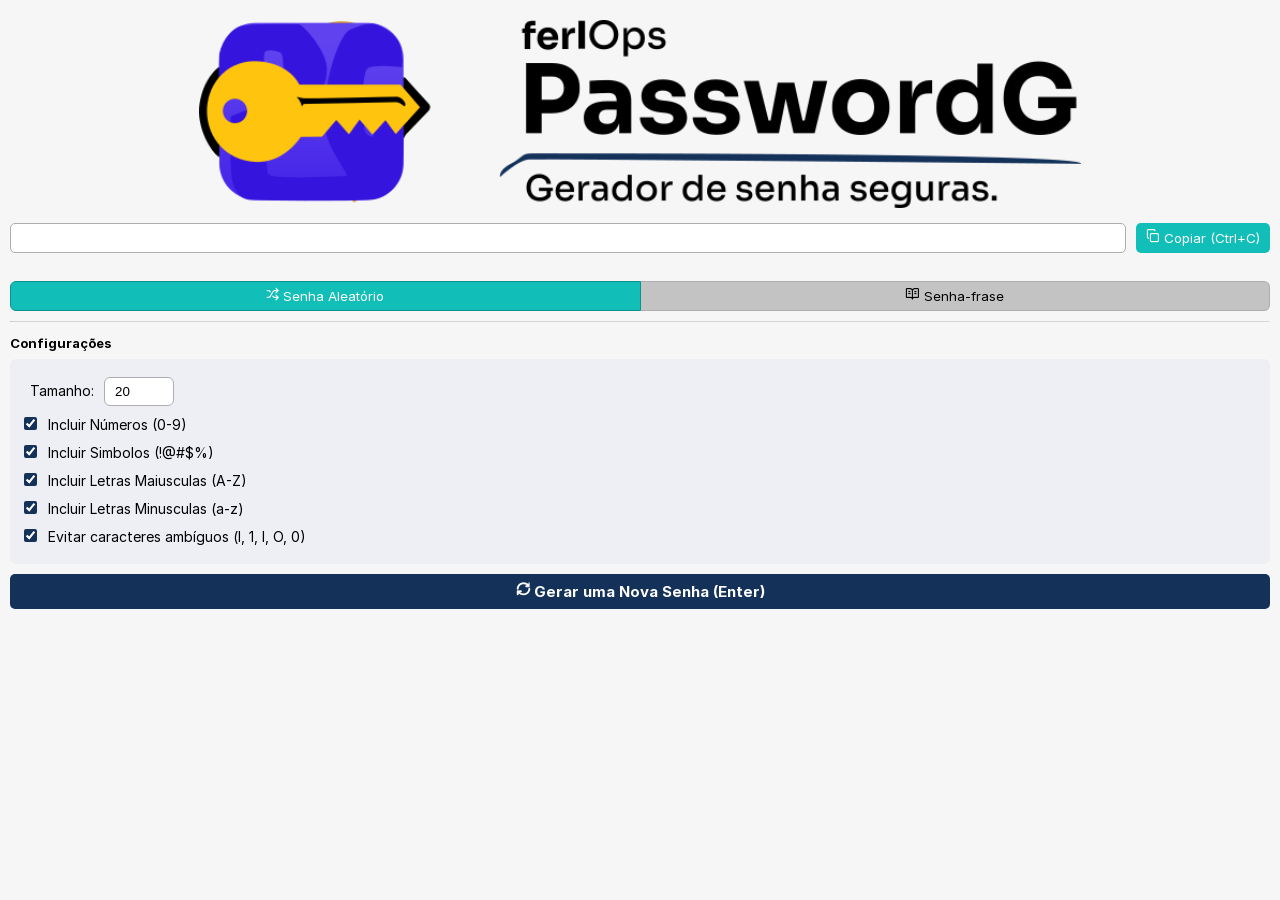
==== app/resources/index.html @ 3a445ef3 "Atualizando CHANGELOG.md e aplicando mudanças na versão de testes" ====
<!DOCTYPE html>
<html>
  <head>
    <meta charset="UTF-8">
    <title>ferlOps PasswordG Generator</title>
    <link rel="stylesheet" href="assets/css/styles.css">
    <link rel="stylesheet" href="assets/css/lucide.css">
  </head>
  <body>
   
    <div id="app-container">
        <img width="350px" src="assets/images/logo-top-banner.webp" id="banner-passwordg-logo" alt="banner-logo">
      <header>
          <input type="text" readonly name="passwordSaida" id="passwordSaida">
          <button id="btnCopiar">
            <i class="icon-copy"></i>
            Copiar (Ctrl+C)
          </button>
      </header>

      <div class="medidor-forca-senha">
          <div id="barraForca"></div>
      </div>

      <div class="modo-seletor">
          <button id="btnAleatorio" class="active">
            <i class="icon-shuffle"></i>
            Senha Aleatório
          </button>
          <button id="btnPassPhase">
            <i class="icon-book-open-text"></i>
            Senha-frase
          </button>
      </div>

      <hr>

      <section class="settings">

          <span id="titleSection">Configurações</span>
          <div class="mode-random">
              <div class="form-group">
                <label for="tamanhoSenha">Tamanho: </label>
                <input type="number" name="txtSenhaTamanho" id="tamanhoSenha" min="12" max="100" value="20" class="config-options">
              </div>
              <div class="form-group">
                <input type="checkbox" name="chkSelections" id="includeNumbers" class="config-options" checked>
                <label for="includeNumbers">Incluir Números (0-9)</label>
              </div>
              <div class="form-group">
                <input type="checkbox" name="chkSelections" id="includeSymbols" class="config-options" checked>
                <label for="includeSymbols">Incluir Simbolos (!@#$%)</label>
              </div>
              <div class="form-group">
                <input type="checkbox" name="chkSelections" id="includeUppercase" class="config-options" checked>
                <label for="includeUppercase">Incluir Letras Maiusculas (A-Z)</label>
              </div>
              <div class="form-group">
                <input type="checkbox" name="chkSelections" id="includeLowerCase" class="config-options" checked>
                <label for="includeLowerCase">Incluir Letras Minusculas (a-z)</label>
              </div>
              <div class="form-group">
                <input type="checkbox" name="chkSelections" id="evitarAmbiguos" class="config-options" checked>
                <label for="evitarAmbiguos">Evitar caracteres ambíguos (l, 1, I, O, 0)</label>
              </div>
          </div>

          <div class="mode-phasepass">
            <div class="form-group">
              <label for="tamSenhaPhase">Tamanho: </label>
              <input type="number" name="tamPhasePass" id="tamPhasePass" min="5" max="15" value="5" class="config-phase-options">
            </div>
            <div class="form-group">
                <input type="checkbox" name="chkSelections" id="captalizeWords" title="Permite colocar cada palavra com a Primeira letra Maiusculas" class="config-phase-options" checked>
                <label for="captalizeWords">Capitalizar Palavras</label>
            </div>
             <div class="form-group">
                <input type="checkbox" name="chkSelections" id="incNumbs" title="Permite um numero a cada palavra" class="config-phase-options" checked>
                <label for="captalizeWords">Incluir Numeros</label>
            </div>

          </div>
          

      </section>

      <button id="btnGerar">
        <i class="icon-refresh-cw"></i>
          Gerar uma Nova Senha (Enter)
      </button>

      <div id="aboutapp"></div>
    </div>

    <script src="assets/js/neutralino.js"></script>
    <!-- Your app's source files -->
    <script src="assets/js/main.js"></script>
  </body>
</html>
---- app/resources/assets/css/styles.css ----
* {
    margin: 0;
    padding: 0;
    box-sizing: border-box;
}

@font-face {
    font-family: 'inter';
    src: url('fonts/Inter-Regular.woff2');
    font-weight: normal;
}

@font-face {
    font-family: 'inter';
    src: url('fonts/Inter-Medium.woff2');
    font-weight: 500;
}

@font-face {
    font-family: 'inter';
    src: url('fonts/Inter-Bold.woff2');
    font-weight: 700;
}

body {
    background-color: #f6f6f6;
    font-family: 'inter', Arial, Helvetica, sans-serif;
    margin: 0;
    padding: 10px;
    height: 100vh;
    width: 100vw;
    display: flex;
    flex-direction: column;
    overflow: hidden;
    box-sizing: border-box;
}

div#app-container {
    flex: 1;
    display: flex;
    flex-direction: column;
    margin: 0;
    width: 100%;
    height: 100%;
}

div#app-container img#banner-passwordg-logo {
    display: block;
    margin: 10px 0;
    margin-left: auto;
    margin-right: auto;
    width: 70%;
}

div#app-container header {
    display: flex;
    gap: 10px;
    width: 100%;
    margin: 5px 0;
}

div#app-container header input {
    flex: 1;
    font-family: 'inter';
    border: 1px solid #adaeb2;
    border-radius: 5px;
    outline: none;
    padding: 6px 10px;
}

div#app-container header button {
    font-family: 'inter';
    background-color: #12beb8;
    padding: 6px 10px;
    border: none;
    border-radius: 5px;
    color: #FFF;
}

div.medidor-forca-senha {
    width: 100%;
    height: 8px;
    /* background-color: #eee; */
    border-radius: 5px;
    margin: 5px 0;
    overflow: hidden;
}

div.medidor-forca-senha div#barraForca {
    height: 100%; 
    transition: 0.3s;
}

div#app-container div.modo-seletor {
    display: flex;
    width: 100%;
    margin: 5px 0;
}

div#app-container div.modo-seletor button {
    flex: 1;
    font-family: 'inter';
    padding: 6px 10px;
    background-color: #c3c3c3;
}
div#app-container div.modo-seletor button i.icon-book-open-text {
    margin-top: 20px;
}

div#app-container div.modo-seletor button#btnAleatorio {
    border: 1px solid #adaeb2;
    border-top-left-radius: 6px;
    border-bottom-left-radius: 6px;
}

div#app-container div.modo-seletor button#btnPassPhase {
    border: 1px solid #adaeb2;
    border-top-right-radius: 6px;
    border-bottom-right-radius: 6px;
    border-left: none;
}

div#app-container div.modo-seletor button.active {
    background-color: #12beb8;
    border-color: #0b928e !important;
    color: #FFF;
}

div#app-container hr {
    border-top: 1px solid #d3d5da;
    border-bottom: none;
    margin: 5px 0;
}

div#app-container section.settings span#titleSection {
    font-weight: bold;
    display: flex;
    margin: 8px 0;
    font-size: 13px;
}

div#app-container section.settings div.mode-random {
    padding: 10px;
    border: none;
    border-radius: 6px;
    background-color: #eeeff5;
}

div#app-container section.settings div.mode-phasepass {
    padding: 10px;
    border: none;
    border-radius: 6px;
    background-color: #eeeff5;
    display: none;
}

div#app-container section.settings div.mode-random div.form-group,
div#app-container section.settings div.mode-phasepass div.form-group {
    margin: 8px 4px;
}

div#app-container section.settings div.mode-random label,
div#app-container section.settings div.mode-phasepass label {
    padding: 0px 6px;
    font-size: 14px;
}


div#app-container section.settings div.mode-random div.form-group input[type="number"],
div#app-container section.settings div.mode-phasepass div.form-group input[type="number"] {
    border: 1px solid #adaeb2;
    padding: 6px 10px;
    border-radius: 6px;
    outline: none;
    
}

div#app-container section.settings div.mode-random div.form-group input[type="checkbox"] {
    accent-color: #143159;
}

div#app-container section.settings div.mode-phasepass div.form-group input[type="checkbox"] {
    accent-color: #143159;
}


div#app-container button#btnGerar {
    font-family: 'inter';
    margin-top: 10px;
    background-color: #143159;
    padding: 8px 10px;
    border: none;
    border-radius: 5px;
    color: #FFF;
    font-weight: bold;
    font-weight: 700;
    font-size: 15px;
}

div#app-container div#aboutapp {
    margin: 8px 0;
    display: flex;
    justify-content: center;
    align-items: center;
    font-size: 14px;
}
---- app/resources/assets/css/lucide.css ----
@font-face {
  font-family: "lucide";
  src: url('lucide.eot?t=1781765884348'); /* IE9*/
  src: url('lucide.eot?t=1781765884348#iefix') format('embedded-opentype') /* IE6-IE8 */,
  url('fonts/lucide.woff2?t=1781765884348') format('woff2'),
  url('fonts/lucide.woff?t=1781765884348') format('woff'),
  url('fonts/lucide.ttf?t=1781765884348') format('truetype'),
  url('fonts/lucide.svg?t=1781765884348') format('svg');
}

[class^="icon-"], [class*=" icon-"] {
  font-family: 'lucide' !important;font-size: inherit;
  font-style:normal;
  -webkit-font-smoothing: antialiased;
  -moz-osx-font-smoothing: grayscale;
}




.icon-a-arrow-down::before { content: "\e585"; }
.icon-a-arrow-up::before { content: "\e586"; }
.icon-a-large-small::before { content: "\e587"; }
.icon-accessibility::before { content: "\e297"; }
.icon-activity-square::before { content: "\e4b4"; }
.icon-activity::before { content: "\e038"; }
.icon-ad::before { content: "\e700"; }
.icon-air-vent::before { content: "\e34d"; }
.icon-airplay::before { content: "\e039"; }
.icon-alarm-check::before { content: "\e1ec"; }
.icon-alarm-clock-check::before { content: "\e1ec"; }
.icon-alarm-clock-minus::before { content: "\e1ed"; }
.icon-alarm-clock-off::before { content: "\e23b"; }
.icon-alarm-clock-plus::before { content: "\e1ee"; }
.icon-alarm-clock::before { content: "\e03a"; }
.icon-alarm-minus::before { content: "\e1ed"; }
.icon-alarm-plus::before { content: "\e1ee"; }
.icon-alarm-smoke::before { content: "\e57b"; }
.icon-album::before { content: "\e03b"; }
.icon-alert-circle::before { content: "\e077"; }
.icon-alert-octagon::before { content: "\e127"; }
.icon-alert-triangle::before { content: "\e193"; }
.icon-align-center-horizontal::before { content: "\e26c"; }
.icon-align-center-vertical::before { content: "\e26d"; }
.icon-align-center::before { content: "\e182"; }
.icon-align-end-horizontal::before { content: "\e26e"; }
.icon-align-end-vertical::before { content: "\e26f"; }
.icon-align-horizontal-distribute-center::before { content: "\e03c"; }
.icon-align-horizontal-distribute-end::before { content: "\e03d"; }
.icon-align-horizontal-distribute-start::before { content: "\e03e"; }
.icon-align-horizontal-justify-center::before { content: "\e272"; }
.icon-align-horizontal-justify-end::before { content: "\e273"; }
.icon-align-horizontal-justify-start::before { content: "\e274"; }
.icon-align-horizontal-space-around::before { content: "\e275"; }
.icon-align-horizontal-space-between::before { content: "\e276"; }
.icon-align-justify::before { content: "\e184"; }
.icon-align-left::before { content: "\e185"; }
.icon-align-right::before { content: "\e183"; }
.icon-align-start-horizontal::before { content: "\e270"; }
.icon-align-start-vertical::before { content: "\e271"; }
.icon-align-vertical-distribute-center::before { content: "\e27e"; }
.icon-align-vertical-distribute-end::before { content: "\e27f"; }
.icon-align-vertical-distribute-start::before { content: "\e280"; }
.icon-align-vertical-justify-center::before { content: "\e277"; }
.icon-align-vertical-justify-end::before { content: "\e278"; }
.icon-align-vertical-justify-start::before { content: "\e279"; }
.icon-align-vertical-space-around::before { content: "\e27a"; }
.icon-align-vertical-space-between::before { content: "\e27b"; }
.icon-ambulance::before { content: "\e5bb"; }
.icon-ampersand::before { content: "\e49c"; }
.icon-ampersands::before { content: "\e49d"; }
.icon-amphora::before { content: "\e61b"; }
.icon-anchor::before { content: "\e03f"; }
.icon-angry::before { content: "\e2fc"; }
.icon-annoyed::before { content: "\e2fd"; }
.icon-antenna::before { content: "\e4e2"; }
.icon-anvil::before { content: "\e580"; }
.icon-aperture::before { content: "\e040"; }
.icon-app-window-mac::before { content: "\e5d2"; }
.icon-app-window::before { content: "\e426"; }
.icon-apple::before { content: "\e34e"; }
.icon-archive-restore::before { content: "\e2cd"; }
.icon-archive-x::before { content: "\e50c"; }
.icon-archive::before { content: "\e041"; }
.icon-area-chart::before { content: "\e4d3"; }
.icon-armchair::before { content: "\e2c0"; }
.icon-arrow-big-down-dash::before { content: "\e41d"; }
.icon-arrow-big-down::before { content: "\e1e1"; }
.icon-arrow-big-left-dash::before { content: "\e41e"; }
.icon-arrow-big-left::before { content: "\e1e2"; }
.icon-arrow-big-right-dash::before { content: "\e41f"; }
.icon-arrow-big-right::before { content: "\e1e3"; }
.icon-arrow-big-up-dash::before { content: "\e420"; }
.icon-arrow-big-up::before { content: "\e1e4"; }
.icon-arrow-down-0-1::before { content: "\e413"; }
.icon-arrow-down-01::before { content: "\e413"; }
.icon-arrow-down-1-0::before { content: "\e414"; }
.icon-arrow-down-10::before { content: "\e414"; }
.icon-arrow-down-a-z::before { content: "\e415"; }
.icon-arrow-down-az::before { content: "\e415"; }
.icon-arrow-down-circle::before { content: "\e078"; }
.icon-arrow-down-from-line::before { content: "\e454"; }
.icon-arrow-down-left-from-circle::before { content: "\e3f7"; }
.icon-arrow-down-left-from-square::before { content: "\e5a1"; }
.icon-arrow-down-left-square::before { content: "\e4b5"; }
.icon-arrow-down-left::before { content: "\e043"; }
.icon-arrow-down-narrow-wide::before { content: "\e044"; }
.icon-arrow-down-right-from-circle::before { content: "\e3f8"; }
.icon-arrow-down-right-from-square::before { content: "\e5a2"; }
.icon-arrow-down-right-square::before { content: "\e4b6"; }
.icon-arrow-down-right::before { content: "\e045"; }
.icon-arrow-down-square::before { content: "\e427"; }
.icon-arrow-down-to-dot::before { content: "\e44d"; }
.icon-arrow-down-to-line::before { content: "\e455"; }
.icon-arrow-down-up::before { content: "\e046"; }
.icon-arrow-down-wide-narrow::before { content: "\e047"; }
.icon-arrow-down-z-a::before { content: "\e416"; }
.icon-arrow-down-za::before { content: "\e416"; }
.icon-arrow-down::before { content: "\e042"; }
.icon-arrow-left-circle::before { content: "\e079"; }
.icon-arrow-left-from-line::before { content: "\e456"; }
.icon-arrow-left-right::before { content: "\e24a"; }
.icon-arrow-left-square::before { content: "\e428"; }
.icon-arrow-left-to-line::before { content: "\e457"; }
.icon-arrow-left::before { content: "\e048"; }
.icon-arrow-right-circle::before { content: "\e07a"; }
.icon-arrow-right-from-line::before { content: "\e458"; }
.icon-arrow-right-left::before { content: "\e417"; }
.icon-arrow-right-square::before { content: "\e429"; }
.icon-arrow-right-to-line::before { content: "\e459"; }
.icon-arrow-right::before { content: "\e049"; }
.icon-arrow-up-0-1::before { content: "\e418"; }
.icon-arrow-up-01::before { content: "\e418"; }
.icon-arrow-up-1-0::before { content: "\e419"; }
.icon-arrow-up-10::before { content: "\e419"; }
.icon-arrow-up-a-z::before { content: "\e41a"; }
.icon-arrow-up-az::before { content: "\e41a"; }
.icon-arrow-up-circle::before { content: "\e07b"; }
.icon-arrow-up-down::before { content: "\e37d"; }
.icon-arrow-up-from-dot::before { content: "\e44e"; }
.icon-arrow-up-from-line::before { content: "\e45a"; }
.icon-arrow-up-left-from-circle::before { content: "\e3f9"; }
.icon-arrow-up-left-from-square::before { content: "\e5a3"; }
.icon-arrow-up-left-square::before { content: "\e4b7"; }
.icon-arrow-up-left::before { content: "\e04b"; }
.icon-arrow-up-narrow-wide::before { content: "\e04c"; }
.icon-arrow-up-right-from-circle::before { content: "\e3fa"; }
.icon-arrow-up-right-from-square::before { content: "\e5a4"; }
.icon-arrow-up-right-square::before { content: "\e4b8"; }
.icon-arrow-up-right::before { content: "\e04d"; }
.icon-arrow-up-square::before { content: "\e42a"; }
.icon-arrow-up-to-line::before { content: "\e45b"; }
.icon-arrow-up-wide-narrow::before { content: "\e41b"; }
.icon-arrow-up-z-a::before { content: "\e41c"; }
.icon-arrow-up-za::before { content: "\e41c"; }
.icon-arrow-up::before { content: "\e04a"; }
.icon-arrows-up-from-line::before { content: "\e4d4"; }
.icon-asterisk-square::before { content: "\e168"; }
.icon-asterisk::before { content: "\e1ef"; }
.icon-astroid::before { content: "\e6f0"; }
.icon-at-sign::before { content: "\e04e"; }
.icon-atom::before { content: "\e3d7"; }
.icon-audio-lines::before { content: "\e55a"; }
.icon-audio-waveform::before { content: "\e55b"; }
.icon-award::before { content: "\e04f"; }
.icon-axe::before { content: "\e050"; }
.icon-axis-3-d::before { content: "\e2fe"; }
.icon-axis-3d::before { content: "\e2fe"; }
.icon-baby::before { content: "\e2ce"; }
.icon-backpack::before { content: "\e2c8"; }
.icon-badge-alert::before { content: "\e475"; }
.icon-badge-cent::before { content: "\e50f"; }
.icon-badge-check::before { content: "\e241"; }
.icon-badge-dollar-sign::before { content: "\e476"; }
.icon-badge-euro::before { content: "\e510"; }
.icon-badge-help::before { content: "\e47b"; }
.icon-badge-indian-rupee::before { content: "\e511"; }
.icon-badge-info::before { content: "\e477"; }
.icon-badge-japanese-yen::before { content: "\e512"; }
.icon-badge-minus::before { content: "\e478"; }
.icon-badge-percent::before { content: "\e479"; }
.icon-badge-plus::before { content: "\e47a"; }
.icon-badge-pound-sterling::before { content: "\e513"; }
.icon-badge-question-mark::before { content: "\e47b"; }
.icon-badge-russian-ruble::before { content: "\e514"; }
.icon-badge-swiss-franc::before { content: "\e515"; }
.icon-badge-turkish-lira::before { content: "\e67e"; }
.icon-badge-x::before { content: "\e47c"; }
.icon-badge::before { content: "\e474"; }
.icon-baggage-claim::before { content: "\e2c9"; }
.icon-balloon::before { content: "\e6af"; }
.icon-ban::before { content: "\e051"; }
.icon-banana::before { content: "\e34f"; }
.icon-bandage::before { content: "\e61d"; }
.icon-banknote-arrow-down::before { content: "\e64c"; }
.icon-banknote-arrow-up::before { content: "\e64d"; }
.icon-banknote-check::before { content: "\e70c"; }
.icon-banknote-x::before { content: "\e64e"; }
.icon-banknote::before { content: "\e052"; }
.icon-bar-chart-2::before { content: "\e068"; }
.icon-bar-chart-3::before { content: "\e2a3"; }
.icon-bar-chart-4::before { content: "\e2a4"; }
.icon-bar-chart-big::before { content: "\e4a9"; }
.icon-bar-chart-horizontal-big::before { content: "\e4a7"; }
.icon-bar-chart-horizontal::before { content: "\e2a2"; }
.icon-bar-chart::before { content: "\e06a"; }
.icon-barcode::before { content: "\e533"; }
.icon-barrel::before { content: "\e675"; }
.icon-baseline::before { content: "\e285"; }
.icon-bath::before { content: "\e2ab"; }
.icon-battery-charging::before { content: "\e054"; }
.icon-battery-full::before { content: "\e055"; }
.icon-battery-low::before { content: "\e056"; }
.icon-battery-medium::before { content: "\e057"; }
.icon-battery-plus::before { content: "\e63e"; }
.icon-battery-warning::before { content: "\e3ac"; }
.icon-battery::before { content: "\e053"; }
.icon-beaker::before { content: "\e058"; }
.icon-bean-off::before { content: "\e390"; }
.icon-bean::before { content: "\e38f"; }
.icon-bed-double::before { content: "\e2c2"; }
.icon-bed-single::before { content: "\e2c3"; }
.icon-bed::before { content: "\e2c1"; }
.icon-beef-off::before { content: "\e6dc"; }
.icon-beef::before { content: "\e3a5"; }
.icon-beer-off::before { content: "\e5d9"; }
.icon-beer::before { content: "\e2cf"; }
.icon-bell-check::before { content: "\e6ef"; }
.icon-bell-dot::before { content: "\e42b"; }
.icon-bell-electric::before { content: "\e57c"; }
.icon-bell-minus::before { content: "\e1f0"; }
.icon-bell-off::before { content: "\e05a"; }
.icon-bell-plus::before { content: "\e1f1"; }
.icon-bell-ring::before { content: "\e224"; }
.icon-bell::before { content: "\e059"; }
.icon-between-horizonal-end::before { content: "\e591"; }
.icon-between-horizonal-start::before { content: "\e592"; }
.icon-between-horizontal-end::before { content: "\e591"; }
.icon-between-horizontal-start::before { content: "\e592"; }
.icon-between-vertical-end::before { content: "\e593"; }
.icon-between-vertical-start::before { content: "\e594"; }
.icon-biceps-flexed::before { content: "\e5eb"; }
.icon-bike::before { content: "\e1d2"; }
.icon-binary::before { content: "\e1f2"; }
.icon-binoculars::before { content: "\e621"; }
.icon-biohazard::before { content: "\e441"; }
.icon-bird::before { content: "\e3c5"; }
.icon-birdhouse::before { content: "\e69a"; }
.icon-bitcoin::before { content: "\e05b"; }
.icon-blend::before { content: "\e59c"; }
.icon-blender::before { content: "\e6f4"; }
.icon-blinds::before { content: "\e3c0"; }
.icon-blocks::before { content: "\e4fa"; }
.icon-bluetooth-connected::before { content: "\e1b8"; }
.icon-bluetooth-off::before { content: "\e1b9"; }
.icon-bluetooth-searching::before { content: "\e1ba"; }
.icon-bluetooth::before { content: "\e05c"; }
.icon-bold::before { content: "\e05d"; }
.icon-bolt::before { content: "\e58c"; }
.icon-bomb::before { content: "\e2ff"; }
.icon-bone-fracture::before { content: "\e715"; }
.icon-bone::before { content: "\e358"; }
.icon-book-a::before { content: "\e544"; }
.icon-book-alert::before { content: "\e672"; }
.icon-book-audio::before { content: "\e545"; }
.icon-book-check::before { content: "\e546"; }
.icon-book-copy::before { content: "\e3ec"; }
.icon-book-dashed::before { content: "\e3ed"; }
.icon-book-down::before { content: "\e3ee"; }
.icon-book-headphones::before { content: "\e547"; }
.icon-book-heart::before { content: "\e548"; }
.icon-book-image::before { content: "\e549"; }
.icon-book-key::before { content: "\e3ef"; }
.icon-book-lock::before { content: "\e3f0"; }
.icon-book-marked::before { content: "\e3f1"; }
.icon-book-minus::before { content: "\e3f2"; }
.icon-book-open-check::before { content: "\e381"; }
.icon-book-open-text::before { content: "\e54a"; }
.icon-book-open::before { content: "\e05f"; }
.icon-book-plus::before { content: "\e3f3"; }
.icon-book-search::before { content: "\e6ab"; }
.icon-book-template::before { content: "\e3ed"; }
.icon-book-text::before { content: "\e54b"; }
.icon-book-type::before { content: "\e54c"; }
.icon-book-up-2::before { content: "\e4a6"; }
.icon-book-up::before { content: "\e3f4"; }
.icon-book-user::before { content: "\e54d"; }
.icon-book-x::before { content: "\e3f5"; }
.icon-book::before { content: "\e05e"; }
.icon-bookmark-check::before { content: "\e51f"; }
.icon-bookmark-minus::before { content: "\e23c"; }
.icon-bookmark-off::before { content: "\e6df"; }
.icon-bookmark-plus::before { content: "\e23d"; }
.icon-bookmark-x::before { content: "\e520"; }
.icon-bookmark::before { content: "\e060"; }
.icon-boom-box::before { content: "\e4ee"; }
.icon-bot-message-square::before { content: "\e5ce"; }
.icon-bot-off::before { content: "\e5e0"; }
.icon-bot::before { content: "\e1bb"; }
.icon-bottle-wine::before { content: "\e67b"; }
.icon-bow-arrow::before { content: "\e65e"; }
.icon-box-select::before { content: "\e1cb"; }
.icon-box::before { content: "\e061"; }
.icon-boxes::before { content: "\e2d0"; }
.icon-braces::before { content: "\e36a"; }
.icon-brackets::before { content: "\e443"; }
.icon-brain-circuit::before { content: "\e3c7"; }
.icon-brain-cog::before { content: "\e3c8"; }
.icon-brain::before { content: "\e3c6"; }
.icon-brick-wall-fire::before { content: "\e653"; }
.icon-brick-wall-shield::before { content: "\e690"; }
.icon-brick-wall::before { content: "\e581"; }
.icon-briefcase-business::before { content: "\e5d5"; }
.icon-briefcase-conveyor-belt::before { content: "\e62b"; }
.icon-briefcase-medical::before { content: "\e5d6"; }
.icon-briefcase::before { content: "\e062"; }
.icon-bring-to-front::before { content: "\e4ef"; }
.icon-broccoli::before { content: "\e6f5"; }
.icon-brush-cleaning::before { content: "\e666"; }
.icon-brush::before { content: "\e1d3"; }
.icon-bubbles::before { content: "\e654"; }
.icon-bug-off::before { content: "\e50d"; }
.icon-bug-play::before { content: "\e50e"; }
.icon-bug::before { content: "\e20c"; }
.icon-building-2::before { content: "\e290"; }
.icon-building::before { content: "\e1cc"; }
.icon-bus-front::before { content: "\e4fb"; }
.icon-bus::before { content: "\e1d4"; }
.icon-cable-car::before { content: "\e4fc"; }
.icon-cable::before { content: "\e4e3"; }
.icon-cake-slice::before { content: "\e4b9"; }
.icon-cake::before { content: "\e344"; }
.icon-calculator::before { content: "\e1bc"; }
.icon-calendar-1::before { content: "\e630"; }
.icon-calendar-arrow-down::before { content: "\e5fe"; }
.icon-calendar-arrow-up::before { content: "\e5ff"; }
.icon-calendar-check-2::before { content: "\e2b8"; }
.icon-calendar-check::before { content: "\e2b7"; }
.icon-calendar-clock::before { content: "\e304"; }
.icon-calendar-cog::before { content: "\e5ed"; }
.icon-calendar-days::before { content: "\e2b9"; }
.icon-calendar-fold::before { content: "\e5b4"; }
.icon-calendar-heart::before { content: "\e305"; }
.icon-calendar-minus-2::before { content: "\e5b5"; }
.icon-calendar-minus::before { content: "\e2ba"; }
.icon-calendar-off::before { content: "\e2bb"; }
.icon-calendar-plus-2::before { content: "\e5b6"; }
.icon-calendar-plus::before { content: "\e2bc"; }
.icon-calendar-range::before { content: "\e2bd"; }
.icon-calendar-search::before { content: "\e306"; }
.icon-calendar-sync::before { content: "\e636"; }
.icon-calendar-x-2::before { content: "\e2bf"; }
.icon-calendar-x::before { content: "\e2be"; }
.icon-calendar::before { content: "\e063"; }
.icon-calendars::before { content: "\e6a7"; }
.icon-camera-off::before { content: "\e065"; }
.icon-camera::before { content: "\e064"; }
.icon-candlestick-chart::before { content: "\e4a8"; }
.icon-candy-cane::before { content: "\e4ba"; }
.icon-candy-off::before { content: "\e392"; }
.icon-candy::before { content: "\e391"; }
.icon-cannabis-off::before { content: "\e6e0"; }
.icon-cannabis::before { content: "\e5d4"; }
.icon-captions-off::before { content: "\e5c1"; }
.icon-captions::before { content: "\e3a4"; }
.icon-car-front::before { content: "\e4fd"; }
.icon-car-taxi-front::before { content: "\e4fe"; }
.icon-car::before { content: "\e1d5"; }
.icon-caravan::before { content: "\e539"; }
.icon-card-sim::before { content: "\e671"; }
.icon-carrot::before { content: "\e25a"; }
.icon-case-lower::before { content: "\e3d8"; }
.icon-case-sensitive::before { content: "\e3d9"; }
.icon-case-upper::before { content: "\e3da"; }
.icon-cassette-tape::before { content: "\e4ca"; }
.icon-cast::before { content: "\e066"; }
.icon-castle::before { content: "\e3e0"; }
.icon-cat::before { content: "\e38c"; }
.icon-cctv-off::before { content: "\e6d8"; }
.icon-cctv::before { content: "\e57d"; }
.icon-chart-area::before { content: "\e4d3"; }
.icon-chart-bar-big::before { content: "\e4a7"; }
.icon-chart-bar-decreasing::before { content: "\e607"; }
.icon-chart-bar-increasing::before { content: "\e608"; }
.icon-chart-bar-stacked::before { content: "\e609"; }
.icon-chart-bar::before { content: "\e2a2"; }
.icon-chart-candlestick::before { content: "\e4a8"; }
.icon-chart-column-big::before { content: "\e4a9"; }
.icon-chart-column-decreasing::before { content: "\e067"; }
.icon-chart-column-increasing::before { content: "\e2a4"; }
.icon-chart-column-stacked::before { content: "\e60a"; }
.icon-chart-column::before { content: "\e2a3"; }
.icon-chart-gantt::before { content: "\e624"; }
.icon-chart-line::before { content: "\e2a5"; }
.icon-chart-network::before { content: "\e60b"; }
.icon-chart-no-axes-column-decreasing::before { content: "\e069"; }
.icon-chart-no-axes-column-increasing::before { content: "\e06a"; }
.icon-chart-no-axes-column::before { content: "\e068"; }
.icon-chart-no-axes-combined::before { content: "\e60c"; }
.icon-chart-no-axes-gantt::before { content: "\e4c4"; }
.icon-chart-pie::before { content: "\e06b"; }
.icon-chart-scatter::before { content: "\e48a"; }
.icon-chart-spline::before { content: "\e60d"; }
.icon-check-check::before { content: "\e38e"; }
.icon-check-circle-2::before { content: "\e226"; }
.icon-check-circle::before { content: "\e07c"; }
.icon-check-line::before { content: "\e66b"; }
.icon-check-square-2::before { content: "\e559"; }
.icon-check-square::before { content: "\e16a"; }
.icon-check::before { content: "\e06c"; }
.icon-chef-hat::before { content: "\e2ac"; }
.icon-cherry::before { content: "\e350"; }
.icon-chess-bishop::before { content: "\e6a0"; }
.icon-chess-king::before { content: "\e6a1"; }
.icon-chess-knight::before { content: "\e6a2"; }
.icon-chess-pawn::before { content: "\e6a3"; }
.icon-chess-queen::before { content: "\e6a4"; }
.icon-chess-rook::before { content: "\e6a5"; }
.icon-chevron-down-circle::before { content: "\e4dd"; }
.icon-chevron-down-square::before { content: "\e3cf"; }
.icon-chevron-down::before { content: "\e06d"; }
.icon-chevron-first::before { content: "\e243"; }
.icon-chevron-last::before { content: "\e244"; }
.icon-chevron-left-circle::before { content: "\e4de"; }
.icon-chevron-left-square::before { content: "\e3d0"; }
.icon-chevron-left::before { content: "\e06e"; }
.icon-chevron-right-circle::before { content: "\e4df"; }
.icon-chevron-right-square::before { content: "\e3d1"; }
.icon-chevron-right::before { content: "\e06f"; }
.icon-chevron-up-circle::before { content: "\e4e0"; }
.icon-chevron-up-square::before { content: "\e3d2"; }
.icon-chevron-up::before { content: "\e070"; }
.icon-chevrons-down-up::before { content: "\e228"; }
.icon-chevrons-down::before { content: "\e071"; }
.icon-chevrons-left-right-ellipsis::before { content: "\e61f"; }
.icon-chevrons-left-right::before { content: "\e293"; }
.icon-chevrons-left::before { content: "\e072"; }
.icon-chevrons-right-left::before { content: "\e294"; }
.icon-chevrons-right::before { content: "\e073"; }
.icon-chevrons-up-down::before { content: "\e211"; }
.icon-chevrons-up::before { content: "\e074"; }
.icon-church::before { content: "\e3e1"; }
.icon-cigarette-off::before { content: "\e2c7"; }
.icon-cigarette::before { content: "\e2c6"; }
.icon-circle-alert::before { content: "\e077"; }
.icon-circle-arrow-down::before { content: "\e078"; }
.icon-circle-arrow-left::before { content: "\e079"; }
.icon-circle-arrow-out-down-left::before { content: "\e3f7"; }
.icon-circle-arrow-out-down-right::before { content: "\e3f8"; }
.icon-circle-arrow-out-up-left::before { content: "\e3f9"; }
.icon-circle-arrow-out-up-right::before { content: "\e3fa"; }
.icon-circle-arrow-right::before { content: "\e07a"; }
.icon-circle-arrow-up::before { content: "\e07b"; }
.icon-circle-check-big::before { content: "\e07c"; }
.icon-circle-check::before { content: "\e226"; }
.icon-circle-chevron-down::before { content: "\e4dd"; }
.icon-circle-chevron-left::before { content: "\e4de"; }
.icon-circle-chevron-right::before { content: "\e4df"; }
.icon-circle-chevron-up::before { content: "\e4e0"; }
.icon-circle-dashed::before { content: "\e4b0"; }
.icon-circle-divide::before { content: "\e07d"; }
.icon-circle-dollar-sign::before { content: "\e47d"; }
.icon-circle-dot-dashed::before { content: "\e4b1"; }
.icon-circle-dot::before { content: "\e345"; }
.icon-circle-ellipsis::before { content: "\e346"; }
.icon-circle-equal::before { content: "\e400"; }
.icon-circle-fading-arrow-up::before { content: "\e618"; }
.icon-circle-fading-plus::before { content: "\e5bc"; }
.icon-circle-gauge::before { content: "\e4e1"; }
.icon-circle-help::before { content: "\e082"; }
.icon-circle-minus::before { content: "\e07e"; }
.icon-circle-off::before { content: "\e401"; }
.icon-circle-parking-off::before { content: "\e3ca"; }
.icon-circle-parking::before { content: "\e3c9"; }
.icon-circle-pause::before { content: "\e07f"; }
.icon-circle-percent::before { content: "\e51a"; }
.icon-circle-pile::before { content: "\e6e1"; }
.icon-circle-play::before { content: "\e080"; }
.icon-circle-plus::before { content: "\e081"; }
.icon-circle-pound-sterling::before { content: "\e66d"; }
.icon-circle-power::before { content: "\e550"; }
.icon-circle-question-mark::before { content: "\e082"; }
.icon-circle-slash-2::before { content: "\e213"; }
.icon-circle-slash::before { content: "\e402"; }
.icon-circle-slashed::before { content: "\e213"; }
.icon-circle-small::before { content: "\e640"; }
.icon-circle-star::before { content: "\e68d"; }
.icon-circle-stop::before { content: "\e083"; }
.icon-circle-user-round::before { content: "\e462"; }
.icon-circle-user::before { content: "\e461"; }
.icon-circle-x::before { content: "\e084"; }
.icon-circle::before { content: "\e076"; }
.icon-circuit-board::before { content: "\e403"; }
.icon-citrus::before { content: "\e375"; }
.icon-clapperboard::before { content: "\e29b"; }
.icon-clipboard-check::before { content: "\e219"; }
.icon-clipboard-clock::before { content: "\e688"; }
.icon-clipboard-copy::before { content: "\e225"; }
.icon-clipboard-edit::before { content: "\e307"; }
.icon-clipboard-list::before { content: "\e086"; }
.icon-clipboard-minus::before { content: "\e5be"; }
.icon-clipboard-paste::before { content: "\e3e8"; }
.icon-clipboard-pen-line::before { content: "\e308"; }
.icon-clipboard-pen::before { content: "\e307"; }
.icon-clipboard-plus::before { content: "\e5bf"; }
.icon-clipboard-signature::before { content: "\e308"; }
.icon-clipboard-type::before { content: "\e309"; }
.icon-clipboard-x::before { content: "\e222"; }
.icon-clipboard::before { content: "\e085"; }
.icon-clock-1::before { content: "\e24b"; }
.icon-clock-10::before { content: "\e24c"; }
.icon-clock-11::before { content: "\e24d"; }
.icon-clock-12::before { content: "\e24e"; }
.icon-clock-2::before { content: "\e24f"; }
.icon-clock-3::before { content: "\e250"; }
.icon-clock-4::before { content: "\e251"; }
.icon-clock-5::before { content: "\e252"; }
.icon-clock-6::before { content: "\e253"; }
.icon-clock-7::before { content: "\e254"; }
.icon-clock-8::before { content: "\e255"; }
.icon-clock-9::before { content: "\e256"; }
.icon-clock-alert::before { content: "\e62a"; }
.icon-clock-arrow-down::before { content: "\e600"; }
.icon-clock-arrow-left::before { content: "\e70d"; }
.icon-clock-arrow-right::before { content: "\e70e"; }
.icon-clock-arrow-up::before { content: "\e601"; }
.icon-clock-check::before { content: "\e69e"; }
.icon-clock-fading::before { content: "\e64a"; }
.icon-clock-plus::before { content: "\e667"; }
.icon-clock::before { content: "\e087"; }
.icon-closed-caption::before { content: "\e68a"; }
.icon-cloud-alert::before { content: "\e633"; }
.icon-cloud-backup::before { content: "\e6e2"; }
.icon-cloud-check::before { content: "\e66e"; }
.icon-cloud-cog::before { content: "\e30a"; }
.icon-cloud-download::before { content: "\e089"; }
.icon-cloud-drizzle::before { content: "\e08a"; }
.icon-cloud-fog::before { content: "\e214"; }
.icon-cloud-hail::before { content: "\e08b"; }
.icon-cloud-lightning::before { content: "\e08c"; }
.icon-cloud-moon-rain::before { content: "\e2fa"; }
.icon-cloud-moon::before { content: "\e215"; }
.icon-cloud-off::before { content: "\e08d"; }
.icon-cloud-rain-wind::before { content: "\e08f"; }
.icon-cloud-rain::before { content: "\e08e"; }
.icon-cloud-snow::before { content: "\e090"; }
.icon-cloud-sun-rain::before { content: "\e2fb"; }
.icon-cloud-sun::before { content: "\e216"; }
.icon-cloud-sync::before { content: "\e6e3"; }
.icon-cloud-upload::before { content: "\e091"; }
.icon-cloud::before { content: "\e088"; }
.icon-cloudy::before { content: "\e217"; }
.icon-clover::before { content: "\e092"; }
.icon-club::before { content: "\e496"; }
.icon-code-2::before { content: "\e206"; }
.icon-code-square::before { content: "\e16b"; }
.icon-code-xml::before { content: "\e206"; }
.icon-code::before { content: "\e093"; }
.icon-coffee::before { content: "\e096"; }
.icon-cog::before { content: "\e30b"; }
.icon-coins::before { content: "\e097"; }
.icon-columns-2::before { content: "\e098"; }
.icon-columns-3-cog::before { content: "\e661"; }
.icon-columns-3::before { content: "\e099"; }
.icon-columns-4::before { content: "\e589"; }
.icon-columns-settings::before { content: "\e661"; }
.icon-columns::before { content: "\e098"; }
.icon-combine::before { content: "\e44c"; }
.icon-command::before { content: "\e09a"; }
.icon-compass::before { content: "\e09b"; }
.icon-component::before { content: "\e2ad"; }
.icon-computer::before { content: "\e4e4"; }
.icon-concierge-bell::before { content: "\e378"; }
.icon-cone::before { content: "\e523"; }
.icon-construction::before { content: "\e3b4"; }
.icon-contact-2::before { content: "\e463"; }
.icon-contact-round::before { content: "\e463"; }
.icon-contact::before { content: "\e09c"; }
.icon-container::before { content: "\e4d5"; }
.icon-contrast::before { content: "\e09d"; }
.icon-cookie::before { content: "\e26b"; }
.icon-cooking-pot::before { content: "\e584"; }
.icon-copy-check::before { content: "\e3fb"; }
.icon-copy-minus::before { content: "\e3fc"; }
.icon-copy-plus::before { content: "\e3fd"; }
.icon-copy-slash::before { content: "\e3fe"; }
.icon-copy-x::before { content: "\e3ff"; }
.icon-copy::before { content: "\e09e"; }
.icon-copyleft::before { content: "\e09f"; }
.icon-copyright::before { content: "\e0a0"; }
.icon-corner-down-left::before { content: "\e0a1"; }
.icon-corner-down-right::before { content: "\e0a2"; }
.icon-corner-left-down::before { content: "\e0a3"; }
.icon-corner-left-up::before { content: "\e0a4"; }
.icon-corner-right-down::before { content: "\e0a5"; }
.icon-corner-right-up::before { content: "\e0a6"; }
.icon-corner-up-left::before { content: "\e0a7"; }
.icon-corner-up-right::before { content: "\e0a8"; }
.icon-cpu::before { content: "\e0a9"; }
.icon-creative-commons::before { content: "\e3b2"; }
.icon-credit-card::before { content: "\e0aa"; }
.icon-croissant::before { content: "\e2ae"; }
.icon-crop::before { content: "\e0ab"; }
.icon-cross::before { content: "\e1e5"; }
.icon-crosshair::before { content: "\e0ac"; }
.icon-crown::before { content: "\e1d6"; }
.icon-cuboid::before { content: "\e524"; }
.icon-cup-soda::before { content: "\e2d1"; }
.icon-curly-braces::before { content: "\e36a"; }
.icon-currency::before { content: "\e230"; }
.icon-cylinder::before { content: "\e525"; }
.icon-dam::before { content: "\e606"; }
.icon-database-backup::before { content: "\e3ab"; }
.icon-database-search::before { content: "\e6b1"; }
.icon-database-zap::before { content: "\e50b"; }
.icon-database::before { content: "\e0ad"; }
.icon-decimals-arrow-left::before { content: "\e65c"; }
.icon-decimals-arrow-right::before { content: "\e65d"; }
.icon-delete::before { content: "\e0ae"; }
.icon-dessert::before { content: "\e4bb"; }
.icon-diameter::before { content: "\e526"; }
.icon-diamond-minus::before { content: "\e5e1"; }
.icon-diamond-percent::before { content: "\e51b"; }
.icon-diamond-plus::before { content: "\e5e2"; }
.icon-diamond::before { content: "\e2d2"; }
.icon-dice-1::before { content: "\e287"; }
.icon-dice-2::before { content: "\e288"; }
.icon-dice-3::before { content: "\e289"; }
.icon-dice-4::before { content: "\e28a"; }
.icon-dice-5::before { content: "\e28b"; }
.icon-dice-6::before { content: "\e28c"; }
.icon-dices::before { content: "\e2c5"; }
.icon-diff::before { content: "\e30c"; }
.icon-disc-2::before { content: "\e3f6"; }
.icon-disc-3::before { content: "\e494"; }
.icon-disc-album::before { content: "\e55c"; }
.icon-disc::before { content: "\e0af"; }
.icon-divide-circle::before { content: "\e07d"; }
.icon-divide-square::before { content: "\e16d"; }
.icon-divide::before { content: "\e0b0"; }
.icon-dna-off::before { content: "\e394"; }
.icon-dna::before { content: "\e393"; }
.icon-dock::before { content: "\e5d3"; }
.icon-dog::before { content: "\e38d"; }
.icon-dollar-sign::before { content: "\e0b1"; }
.icon-donut::before { content: "\e4bc"; }
.icon-door-closed-locked::before { content: "\e664"; }
.icon-door-closed::before { content: "\e3d5"; }
.icon-door-open::before { content: "\e3d6"; }
.icon-dot-square::before { content: "\e16e"; }
.icon-dot::before { content: "\e44f"; }
.icon-download-cloud::before { content: "\e089"; }
.icon-download::before { content: "\e0b2"; }
.icon-drafting-compass::before { content: "\e527"; }
.icon-drama::before { content: "\e521"; }
.icon-drill::before { content: "\e58d"; }
.icon-drone::before { content: "\e676"; }
.icon-droplet-off::before { content: "\e638"; }
.icon-droplet::before { content: "\e0b4"; }
.icon-droplets::before { content: "\e0b5"; }
.icon-drum::before { content: "\e55d"; }
.icon-drumstick::before { content: "\e25b"; }
.icon-dumbbell::before { content: "\e3a1"; }
.icon-ear-off::before { content: "\e383"; }
.icon-ear::before { content: "\e382"; }
.icon-earth-lock::before { content: "\e5cc"; }
.icon-earth::before { content: "\e1f3"; }
.icon-eclipse::before { content: "\e59d"; }
.icon-edit-2::before { content: "\e12f"; }
.icon-edit-3::before { content: "\e130"; }
.icon-edit::before { content: "\e172"; }
.icon-egg-fried::before { content: "\e351"; }
.icon-egg-off::before { content: "\e395"; }
.icon-egg::before { content: "\e25d"; }
.icon-ellipse::before { content: "\e6b2"; }
.icon-ellipsis-vertical::before { content: "\e0b7"; }
.icon-ellipsis::before { content: "\e0b6"; }
.icon-equal-approximately::before { content: "\e634"; }
.icon-equal-not::before { content: "\e1be"; }
.icon-equal-square::before { content: "\e16f"; }
.icon-equal::before { content: "\e1bd"; }
.icon-eraser::before { content: "\e28f"; }
.icon-ethernet-port::before { content: "\e620"; }
.icon-euro::before { content: "\e0b8"; }
.icon-ev-charger::before { content: "\e697"; }
.icon-expand::before { content: "\e21a"; }
.icon-external-link::before { content: "\e0b9"; }
.icon-eye-closed::before { content: "\e62e"; }
.icon-eye-dashed::before { content: "\e701"; }
.icon-eye-off::before { content: "\e0bb"; }
.icon-eye::before { content: "\e0ba"; }
.icon-factory::before { content: "\e29f"; }
.icon-fan::before { content: "\e379"; }
.icon-fast-forward::before { content: "\e0bd"; }
.icon-feather::before { content: "\e0be"; }
.icon-fence::before { content: "\e582"; }
.icon-ferris-wheel::before { content: "\e47f"; }
.icon-file-archive::before { content: "\e30d"; }
.icon-file-audio-2::before { content: "\e31a"; }
.icon-file-audio::before { content: "\e31a"; }
.icon-file-axis-3-d::before { content: "\e30e"; }
.icon-file-axis-3d::before { content: "\e30e"; }
.icon-file-badge-2::before { content: "\e30f"; }
.icon-file-badge::before { content: "\e30f"; }
.icon-file-bar-chart-2::before { content: "\e311"; }
.icon-file-bar-chart::before { content: "\e312"; }
.icon-file-box::before { content: "\e310"; }
.icon-file-braces-corner::before { content: "\e36c"; }
.icon-file-braces::before { content: "\e36b"; }
.icon-file-chart-column-increasing::before { content: "\e312"; }
.icon-file-chart-column::before { content: "\e311"; }
.icon-file-chart-line::before { content: "\e313"; }
.icon-file-chart-pie::before { content: "\e314"; }
.icon-file-check-2::before { content: "\e0c2"; }
.icon-file-check-corner::before { content: "\e0c2"; }
.icon-file-check::before { content: "\e0c1"; }
.icon-file-clock::before { content: "\e315"; }
.icon-file-code-2::before { content: "\e45e"; }
.icon-file-code-corner::before { content: "\e45e"; }
.icon-file-code::before { content: "\e0c3"; }
.icon-file-cog-2::before { content: "\e316"; }
.icon-file-cog::before { content: "\e316"; }
.icon-file-diff::before { content: "\e317"; }
.icon-file-digit::before { content: "\e0c4"; }
.icon-file-down::before { content: "\e318"; }
.icon-file-edit::before { content: "\e31f"; }
.icon-file-exclamation-point::before { content: "\e319"; }
.icon-file-headphone::before { content: "\e31a"; }
.icon-file-heart::before { content: "\e31b"; }
.icon-file-image::before { content: "\e31c"; }
.icon-file-input::before { content: "\e0c5"; }
.icon-file-json-2::before { content: "\e36c"; }
.icon-file-json::before { content: "\e36b"; }
.icon-file-key-2::before { content: "\e31d"; }
.icon-file-key::before { content: "\e31d"; }
.icon-file-line-chart::before { content: "\e313"; }
.icon-file-lock-2::before { content: "\e31e"; }
.icon-file-lock::before { content: "\e31e"; }
.icon-file-minus-2::before { content: "\e0c7"; }
.icon-file-minus-corner::before { content: "\e0c7"; }
.icon-file-minus::before { content: "\e0c6"; }
.icon-file-music::before { content: "\e55e"; }
.icon-file-output::before { content: "\e0c8"; }
.icon-file-pen-line::before { content: "\e320"; }
.icon-file-pen::before { content: "\e31f"; }
.icon-file-pie-chart::before { content: "\e314"; }
.icon-file-play::before { content: "\e321"; }
.icon-file-plus-2::before { content: "\e0ca"; }
.icon-file-plus-corner::before { content: "\e0ca"; }
.icon-file-plus::before { content: "\e0c9"; }
.icon-file-question-mark::before { content: "\e322"; }
.icon-file-question::before { content: "\e322"; }
.icon-file-scan::before { content: "\e323"; }
.icon-file-search-2::before { content: "\e324"; }
.icon-file-search-corner::before { content: "\e324"; }
.icon-file-search::before { content: "\e0cb"; }
.icon-file-signal::before { content: "\e325"; }
.icon-file-signature::before { content: "\e320"; }
.icon-file-sliders::before { content: "\e5a0"; }
.icon-file-spreadsheet::before { content: "\e326"; }
.icon-file-stack::before { content: "\e4a1"; }
.icon-file-symlink::before { content: "\e327"; }
.icon-file-terminal::before { content: "\e328"; }
.icon-file-text::before { content: "\e0cc"; }
.icon-file-type-2::before { content: "\e36d"; }
.icon-file-type-corner::before { content: "\e36d"; }
.icon-file-type::before { content: "\e329"; }
.icon-file-up::before { content: "\e32a"; }
.icon-file-user::before { content: "\e62d"; }
.icon-file-video-2::before { content: "\e32b"; }
.icon-file-video-camera::before { content: "\e32b"; }
.icon-file-video::before { content: "\e321"; }
.icon-file-volume-2::before { content: "\e325"; }
.icon-file-volume::before { content: "\e32c"; }
.icon-file-warning::before { content: "\e319"; }
.icon-file-x-2::before { content: "\e0ce"; }
.icon-file-x-corner::before { content: "\e0ce"; }
.icon-file-x::before { content: "\e0cd"; }
.icon-file::before { content: "\e0c0"; }
.icon-files::before { content: "\e0cf"; }
.icon-film::before { content: "\e0d0"; }
.icon-filter-x::before { content: "\e3b5"; }
.icon-filter::before { content: "\e0dc"; }
.icon-fingerprint-pattern::before { content: "\e2cb"; }
.icon-fingerprint::before { content: "\e2cb"; }
.icon-fire-extinguisher::before { content: "\e57e"; }
.icon-fish-off::before { content: "\e3b0"; }
.icon-fish-symbol::before { content: "\e4f4"; }
.icon-fish::before { content: "\e3a6"; }
.icon-fishing-hook::before { content: "\e6e4"; }
.icon-fishing-rod::before { content: "\e6b3"; }
.icon-flag-off::before { content: "\e292"; }
.icon-flag-triangle-left::before { content: "\e237"; }
.icon-flag-triangle-right::before { content: "\e238"; }
.icon-flag::before { content: "\e0d1"; }
.icon-flame-kindling::before { content: "\e53a"; }
.icon-flame::before { content: "\e0d2"; }
.icon-flashlight-off::before { content: "\e0d4"; }
.icon-flashlight::before { content: "\e0d3"; }
.icon-flask-conical-off::before { content: "\e396"; }
.icon-flask-conical::before { content: "\e0d5"; }
.icon-flask-round::before { content: "\e0d6"; }
.icon-flip-horizontal-2::before { content: "\e35e"; }
.icon-flip-horizontal::before { content: "\e35d"; }
.icon-flip-vertical-2::before { content: "\e360"; }
.icon-flip-vertical::before { content: "\e35f"; }
.icon-flower-2::before { content: "\e2d4"; }
.icon-flower::before { content: "\e2d3"; }
.icon-focus::before { content: "\e29e"; }
.icon-fold-horizontal::before { content: "\e43b"; }
.icon-fold-vertical::before { content: "\e43c"; }
.icon-folder-archive::before { content: "\e32d"; }
.icon-folder-bookmark::before { content: "\e6f1"; }
.icon-folder-check::before { content: "\e32e"; }
.icon-folder-clock::before { content: "\e32f"; }
.icon-folder-closed::before { content: "\e330"; }
.icon-folder-code::before { content: "\e5fb"; }
.icon-folder-cog-2::before { content: "\e331"; }
.icon-folder-cog::before { content: "\e331"; }
.icon-folder-dot::before { content: "\e4c5"; }
.icon-folder-down::before { content: "\e332"; }
.icon-folder-edit::before { content: "\e338"; }
.icon-folder-git-2::before { content: "\e40a"; }
.icon-folder-git::before { content: "\e409"; }
.icon-folder-heart::before { content: "\e333"; }
.icon-folder-input::before { content: "\e334"; }
.icon-folder-kanban::before { content: "\e4c6"; }
.icon-folder-key::before { content: "\e335"; }
.icon-folder-lock::before { content: "\e336"; }
.icon-folder-minus::before { content: "\e0d8"; }
.icon-folder-open-dot::before { content: "\e4c7"; }
.icon-folder-open::before { content: "\e247"; }
.icon-folder-output::before { content: "\e337"; }
.icon-folder-pen::before { content: "\e338"; }
.icon-folder-plus::before { content: "\e0d9"; }
.icon-folder-root::before { content: "\e4c8"; }
.icon-folder-search-2::before { content: "\e33a"; }
.icon-folder-search::before { content: "\e339"; }
.icon-folder-symlink::before { content: "\e33b"; }
.icon-folder-sync::before { content: "\e4c9"; }
.icon-folder-tree::before { content: "\e33c"; }
.icon-folder-up::before { content: "\e33d"; }
.icon-folder-x::before { content: "\e33e"; }
.icon-folder::before { content: "\e0d7"; }
.icon-folders::before { content: "\e33f"; }
.icon-footprints::before { content: "\e3b9"; }
.icon-fork-knife-crossed::before { content: "\e2f7"; }
.icon-fork-knife::before { content: "\e2f6"; }
.icon-forklift::before { content: "\e3c1"; }
.icon-form-input::before { content: "\e21f"; }
.icon-form::before { content: "\e6a8"; }
.icon-forward::before { content: "\e229"; }
.icon-frame::before { content: "\e291"; }
.icon-frown::before { content: "\e0db"; }
.icon-fuel::before { content: "\e2af"; }
.icon-fullscreen::before { content: "\e534"; }
.icon-function-square::before { content: "\e22d"; }
.icon-funnel-plus::before { content: "\e0dd"; }
.icon-funnel-x::before { content: "\e3b5"; }
.icon-funnel::before { content: "\e0dc"; }
.icon-gallery-horizontal-end::before { content: "\e4cf"; }
.icon-gallery-horizontal::before { content: "\e4ce"; }
.icon-gallery-thumbnails::before { content: "\e4d0"; }
.icon-gallery-vertical-end::before { content: "\e4d2"; }
.icon-gallery-vertical::before { content: "\e4d1"; }
.icon-gamepad-2::before { content: "\e0df"; }
.icon-gamepad-directional::before { content: "\e69b"; }
.icon-gamepad::before { content: "\e0de"; }
.icon-gantt-chart-square::before { content: "\e169"; }
.icon-gantt-chart::before { content: "\e4c4"; }
.icon-gauge-circle::before { content: "\e4e1"; }
.icon-gauge::before { content: "\e1bf"; }
.icon-gavel::before { content: "\e0e0"; }
.icon-gem::before { content: "\e242"; }
.icon-georgian-lari::before { content: "\e678"; }
.icon-ghost::before { content: "\e20e"; }
.icon-gift::before { content: "\e0e1"; }
.icon-git-branch-minus::before { content: "\e69c"; }
.icon-git-branch-plus::before { content: "\e1f4"; }
.icon-git-branch::before { content: "\e0e2"; }
.icon-git-commit-horizontal::before { content: "\e0e3"; }
.icon-git-commit-vertical::before { content: "\e552"; }
.icon-git-commit::before { content: "\e0e3"; }
.icon-git-compare-arrows::before { content: "\e553"; }
.icon-git-compare::before { content: "\e359"; }
.icon-git-fork::before { content: "\e28d"; }
.icon-git-graph::before { content: "\e554"; }
.icon-git-merge-conflict::before { content: "\e6b4"; }
.icon-git-merge::before { content: "\e0e4"; }
.icon-git-pull-request-arrow::before { content: "\e555"; }
.icon-git-pull-request-closed::before { content: "\e35a"; }
.icon-git-pull-request-create-arrow::before { content: "\e557"; }
.icon-git-pull-request-create::before { content: "\e556"; }
.icon-git-pull-request-draft::before { content: "\e35b"; }
.icon-git-pull-request::before { content: "\e0e5"; }
.icon-glass-water::before { content: "\e2d5"; }
.icon-glasses::before { content: "\e20d"; }
.icon-globe-2::before { content: "\e1f3"; }
.icon-globe-check::before { content: "\e6fc"; }
.icon-globe-lock::before { content: "\e5cd"; }
.icon-globe-off::before { content: "\e6b5"; }
.icon-globe-x::before { content: "\e6b6"; }
.icon-globe::before { content: "\e0e8"; }
.icon-goal::before { content: "\e4a5"; }
.icon-gpu::before { content: "\e66a"; }
.icon-grab::before { content: "\e1e6"; }
.icon-graduation-cap::before { content: "\e234"; }
.icon-grape::before { content: "\e352"; }
.icon-grid-2-x-2-check::before { content: "\e5e4"; }
.icon-grid-2-x-2-plus::before { content: "\e628"; }
.icon-grid-2-x-2-x::before { content: "\e5e5"; }
.icon-grid-2-x-2::before { content: "\e4ff"; }
.icon-grid-2x2-check::before { content: "\e5e4"; }
.icon-grid-2x2-plus::before { content: "\e628"; }
.icon-grid-2x2-x::before { content: "\e5e5"; }
.icon-grid-2x2::before { content: "\e4ff"; }
.icon-grid-3-x-3::before { content: "\e0e9"; }
.icon-grid-3x2::before { content: "\e66f"; }
.icon-grid-3x3::before { content: "\e0e9"; }
.icon-grid::before { content: "\e0e9"; }
.icon-grip-horizontal::before { content: "\e0ea"; }
.icon-grip-vertical::before { content: "\e0eb"; }
.icon-grip::before { content: "\e3b1"; }
.icon-group::before { content: "\e464"; }
.icon-guitar::before { content: "\e55f"; }
.icon-ham::before { content: "\e5d7"; }
.icon-hamburger::before { content: "\e665"; }
.icon-hammer::before { content: "\e0ec"; }
.icon-hand-coins::before { content: "\e5b8"; }
.icon-hand-fist::before { content: "\e68b"; }
.icon-hand-grab::before { content: "\e1e6"; }
.icon-hand-heart::before { content: "\e5b9"; }
.icon-hand-helping::before { content: "\e3b8"; }
.icon-hand-metal::before { content: "\e22c"; }
.icon-hand-platter::before { content: "\e5ba"; }
.icon-hand::before { content: "\e1d7"; }
.icon-handbag::before { content: "\e689"; }
.icon-handshake::before { content: "\e5c0"; }
.icon-hard-drive-download::before { content: "\e4e5"; }
.icon-hard-drive-upload::before { content: "\e4e6"; }
.icon-hard-drive::before { content: "\e0ed"; }
.icon-hard-hat::before { content: "\e0ee"; }
.icon-hash::before { content: "\e0ef"; }
.icon-hat-glasses::before { content: "\e683"; }
.icon-haze::before { content: "\e0f0"; }
.icon-hd::before { content: "\e6e5"; }
.icon-hdmi-port::before { content: "\e4e7"; }
.icon-heading-1::before { content: "\e385"; }
.icon-heading-2::before { content: "\e386"; }
.icon-heading-3::before { content: "\e387"; }
.icon-heading-4::before { content: "\e388"; }
.icon-heading-5::before { content: "\e389"; }
.icon-heading-6::before { content: "\e38a"; }
.icon-heading::before { content: "\e384"; }
.icon-headphone-off::before { content: "\e629"; }
.icon-headphones::before { content: "\e0f1"; }
.icon-headset::before { content: "\e5bd"; }
.icon-heart-crack::before { content: "\e2d6"; }
.icon-heart-handshake::before { content: "\e2d7"; }
.icon-heart-minus::before { content: "\e651"; }
.icon-heart-off::before { content: "\e295"; }
.icon-heart-plus::before { content: "\e652"; }
.icon-heart-pulse::before { content: "\e36e"; }
.icon-heart-x::before { content: "\e6ed"; }
.icon-heart::before { content: "\e0f2"; }
.icon-heater::before { content: "\e58e"; }
.icon-helicopter::before { content: "\e69d"; }
.icon-help-circle::before { content: "\e082"; }
.icon-helping-hand::before { content: "\e3b8"; }
.icon-hexagon::before { content: "\e0f3"; }
.icon-highlighter::before { content: "\e0f4"; }
.icon-history::before { content: "\e1f5"; }
.icon-home::before { content: "\e0f5"; }
.icon-hop-off::before { content: "\e398"; }
.icon-hop::before { content: "\e397"; }
.icon-hospital::before { content: "\e5d8"; }
.icon-hotel::before { content: "\e3e2"; }
.icon-hourglass::before { content: "\e296"; }
.icon-house-heart::before { content: "\e695"; }
.icon-house-plug::before { content: "\e5f0"; }
.icon-house-plus::before { content: "\e5f1"; }
.icon-house-wifi::before { content: "\e63c"; }
.icon-house::before { content: "\e0f5"; }
.icon-ice-cream-2::before { content: "\e3a7"; }
.icon-ice-cream-bowl::before { content: "\e3a7"; }
.icon-ice-cream-cone::before { content: "\e353"; }
.icon-ice-cream::before { content: "\e353"; }
.icon-id-card-lanyard::before { content: "\e670"; }
.icon-id-card::before { content: "\e617"; }
.icon-image-down::before { content: "\e53c"; }
.icon-image-minus::before { content: "\e1f6"; }
.icon-image-off::before { content: "\e1c0"; }
.icon-image-play::before { content: "\e5df"; }
.icon-image-plus::before { content: "\e1f7"; }
.icon-image-up::before { content: "\e5cb"; }
.icon-image-upscale::before { content: "\e637"; }
.icon-image::before { content: "\e0f6"; }
.icon-images::before { content: "\e5c4"; }
.icon-import::before { content: "\e22f"; }
.icon-inbox::before { content: "\e0f7"; }
.icon-indent-decrease::before { content: "\e107"; }
.icon-indent-increase::before { content: "\e108"; }
.icon-indent::before { content: "\e108"; }
.icon-indian-rupee::before { content: "\e0f8"; }
.icon-infinity::before { content: "\e1e7"; }
.icon-info::before { content: "\e0f9"; }
.icon-inspect::before { content: "\e202"; }
.icon-inspection-panel::before { content: "\e583"; }
.icon-italic::before { content: "\e0fb"; }
.icon-iteration-ccw::before { content: "\e423"; }
.icon-iteration-cw::before { content: "\e424"; }
.icon-japanese-yen::before { content: "\e0fc"; }
.icon-joystick::before { content: "\e355"; }
.icon-kanban-square-dashed::before { content: "\e16c"; }
.icon-kanban-square::before { content: "\e170"; }
.icon-kanban::before { content: "\e4dc"; }
.icon-kayak::before { content: "\e68f"; }
.icon-key-round::before { content: "\e4a3"; }
.icon-key-square::before { content: "\e4a4"; }
.icon-key::before { content: "\e0fd"; }
.icon-keyboard-music::before { content: "\e560"; }
.icon-keyboard-off::before { content: "\e5de"; }
.icon-keyboard::before { content: "\e284"; }
.icon-lamp-ceiling::before { content: "\e2d9"; }
.icon-lamp-desk::before { content: "\e2da"; }
.icon-lamp-floor::before { content: "\e2db"; }
.icon-lamp-wall-down::before { content: "\e2dc"; }
.icon-lamp-wall-up::before { content: "\e2dd"; }
.icon-lamp::before { content: "\e2d8"; }
.icon-land-plot::before { content: "\e528"; }
.icon-landmark::before { content: "\e23a"; }
.icon-languages::before { content: "\e0fe"; }
.icon-laptop-2::before { content: "\e1d8"; }
.icon-laptop-minimal-check::before { content: "\e632"; }
.icon-laptop-minimal::before { content: "\e1d8"; }
.icon-laptop::before { content: "\e1cd"; }
.icon-lasso-select::before { content: "\e1cf"; }
.icon-lasso::before { content: "\e1ce"; }
.icon-laugh::before { content: "\e300"; }
.icon-layers-2::before { content: "\e52a"; }
.icon-layers-3::before { content: "\e529"; }
.icon-layers-minus::before { content: "\e6ee"; }
.icon-layers-plus::before { content: "\e6e6"; }
.icon-layers::before { content: "\e529"; }
.icon-layout-dashboard::before { content: "\e1c1"; }
.icon-layout-grid::before { content: "\e0ff"; }
.icon-layout-list::before { content: "\e1d9"; }
.icon-layout-panel-left::before { content: "\e470"; }
.icon-layout-panel-top::before { content: "\e471"; }
.icon-layout-template::before { content: "\e207"; }
.icon-layout::before { content: "\e12c"; }
.icon-leaf::before { content: "\e2de"; }
.icon-leafy-green::before { content: "\e46f"; }
.icon-lectern::before { content: "\e5e9"; }
.icon-lens-concave::before { content: "\e6b7"; }
.icon-lens-convex::before { content: "\e6b8"; }
.icon-letter-text::before { content: "\e605"; }
.icon-library-big::before { content: "\e54e"; }
.icon-library-square::before { content: "\e54f"; }
.icon-library::before { content: "\e100"; }
.icon-life-buoy::before { content: "\e101"; }
.icon-ligature::before { content: "\e43a"; }
.icon-lightbulb-off::before { content: "\e208"; }
.icon-lightbulb::before { content: "\e1c2"; }
.icon-line-chart::before { content: "\e2a5"; }
.icon-line-dot-right-horizontal::before { content: "\e6b9"; }
.icon-line-squiggle::before { content: "\e67a"; }
.icon-line-style::before { content: "\e6da"; }
.icon-link-2-off::before { content: "\e104"; }
.icon-link-2::before { content: "\e103"; }
.icon-link::before { content: "\e102"; }
.icon-list-check::before { content: "\e5fa"; }
.icon-list-checks::before { content: "\e1d0"; }
.icon-list-chevrons-down-up::before { content: "\e694"; }
.icon-list-chevrons-up-down::before { content: "\e696"; }
.icon-list-collapse::before { content: "\e59b"; }
.icon-list-end::before { content: "\e2df"; }
.icon-list-filter-plus::before { content: "\e639"; }
.icon-list-filter::before { content: "\e460"; }
.icon-list-indent-decrease::before { content: "\e107"; }
.icon-list-indent-increase::before { content: "\e108"; }
.icon-list-minus::before { content: "\e23e"; }
.icon-list-music::before { content: "\e2e0"; }
.icon-list-ordered::before { content: "\e1d1"; }
.icon-list-plus::before { content: "\e23f"; }
.icon-list-restart::before { content: "\e452"; }
.icon-list-sort-ascending::before { content: "\e702"; }
.icon-list-sort-descending::before { content: "\e703"; }
.icon-list-start::before { content: "\e2e1"; }
.icon-list-todo::before { content: "\e4c3"; }
.icon-list-tree::before { content: "\e408"; }
.icon-list-video::before { content: "\e2e2"; }
.icon-list-x::before { content: "\e240"; }
.icon-list::before { content: "\e106"; }
.icon-loader-2::before { content: "\e10a"; }
.icon-loader-circle::before { content: "\e10a"; }
.icon-loader-pinwheel::before { content: "\e5e6"; }
.icon-loader::before { content: "\e109"; }
.icon-locate-fixed::before { content: "\e1db"; }
.icon-locate-off::before { content: "\e282"; }
.icon-locate::before { content: "\e1da"; }
.icon-location-edit::before { content: "\e655"; }
.icon-lock-keyhole-open::before { content: "\e532"; }
.icon-lock-keyhole::before { content: "\e531"; }
.icon-lock-open::before { content: "\e10c"; }
.icon-lock::before { content: "\e10b"; }
.icon-log-in::before { content: "\e10d"; }
.icon-log-out::before { content: "\e10e"; }
.icon-logs::before { content: "\e5f4"; }
.icon-lollipop::before { content: "\e4bd"; }
.icon-luggage::before { content: "\e2ca"; }
.icon-m-square::before { content: "\e503"; }
.icon-magnet::before { content: "\e2b5"; }
.icon-mail-check::before { content: "\e361"; }
.icon-mail-minus::before { content: "\e362"; }
.icon-mail-open::before { content: "\e363"; }
.icon-mail-plus::before { content: "\e364"; }
.icon-mail-question-mark::before { content: "\e365"; }
.icon-mail-question::before { content: "\e365"; }
.icon-mail-search::before { content: "\e366"; }
.icon-mail-warning::before { content: "\e367"; }
.icon-mail-x::before { content: "\e368"; }
.icon-mail::before { content: "\e10f"; }
.icon-mailbox::before { content: "\e3d4"; }
.icon-mails::before { content: "\e369"; }
.icon-map-minus::before { content: "\e686"; }
.icon-map-pin-check-inside::before { content: "\e610"; }
.icon-map-pin-check::before { content: "\e60f"; }
.icon-map-pin-house::before { content: "\e61c"; }
.icon-map-pin-minus-inside::before { content: "\e612"; }
.icon-map-pin-minus::before { content: "\e611"; }
.icon-map-pin-off::before { content: "\e2a6"; }
.icon-map-pin-pen::before { content: "\e655"; }
.icon-map-pin-plus-inside::before { content: "\e614"; }
.icon-map-pin-plus::before { content: "\e613"; }
.icon-map-pin-search::before { content: "\e6de"; }
.icon-map-pin-x-inside::before { content: "\e616"; }
.icon-map-pin-x::before { content: "\e615"; }
.icon-map-pin::before { content: "\e111"; }
.icon-map-pinned::before { content: "\e53d"; }
.icon-map-plus::before { content: "\e63f"; }
.icon-map::before { content: "\e110"; }
.icon-mars-stroke::before { content: "\e642"; }
.icon-mars::before { content: "\e641"; }
.icon-martini::before { content: "\e2e3"; }
.icon-maximize-2::before { content: "\e113"; }
.icon-maximize::before { content: "\e112"; }
.icon-medal::before { content: "\e36f"; }
.icon-megaphone-off::before { content: "\e370"; }
.icon-megaphone::before { content: "\e235"; }
.icon-meh::before { content: "\e114"; }
.icon-memory-stick::before { content: "\e445"; }
.icon-menu-square::before { content: "\e453"; }
.icon-menu::before { content: "\e115"; }
.icon-merge::before { content: "\e43f"; }
.icon-message-circle-check::before { content: "\e6ba"; }
.icon-message-circle-code::before { content: "\e562"; }
.icon-message-circle-dashed::before { content: "\e563"; }
.icon-message-circle-heart::before { content: "\e564"; }
.icon-message-circle-more::before { content: "\e565"; }
.icon-message-circle-off::before { content: "\e566"; }
.icon-message-circle-plus::before { content: "\e567"; }
.icon-message-circle-question-mark::before { content: "\e568"; }
.icon-message-circle-question::before { content: "\e568"; }
.icon-message-circle-reply::before { content: "\e569"; }
.icon-message-circle-warning::before { content: "\e56a"; }
.icon-message-circle-x::before { content: "\e56b"; }
.icon-message-circle::before { content: "\e116"; }
.icon-message-square-check::before { content: "\e6bb"; }
.icon-message-square-code::before { content: "\e56c"; }
.icon-message-square-dashed::before { content: "\e40b"; }
.icon-message-square-diff::before { content: "\e56d"; }
.icon-message-square-dot::before { content: "\e56e"; }
.icon-message-square-heart::before { content: "\e56f"; }
.icon-message-square-lock::before { content: "\e62c"; }
.icon-message-square-more::before { content: "\e570"; }
.icon-message-square-off::before { content: "\e571"; }
.icon-message-square-plus::before { content: "\e40c"; }
.icon-message-square-quote::before { content: "\e572"; }
.icon-message-square-reply::before { content: "\e573"; }
.icon-message-square-share::before { content: "\e574"; }
.icon-message-square-text::before { content: "\e575"; }
.icon-message-square-warning::before { content: "\e576"; }
.icon-message-square-x::before { content: "\e577"; }
.icon-message-square::before { content: "\e117"; }
.icon-messages-square::before { content: "\e40d"; }
.icon-metronome::before { content: "\e6bc"; }
.icon-mic-2::before { content: "\e349"; }
.icon-mic-off::before { content: "\e119"; }
.icon-mic-vocal::before { content: "\e349"; }
.icon-mic::before { content: "\e118"; }
.icon-microchip::before { content: "\e61a"; }
.icon-microscope::before { content: "\e2e4"; }
.icon-microwave::before { content: "\e37a"; }
.icon-milestone::before { content: "\e298"; }
.icon-milk-off::before { content: "\e39a"; }
.icon-milk::before { content: "\e399"; }
.icon-minimize-2::before { content: "\e11b"; }
.icon-minimize::before { content: "\e11a"; }
.icon-minus-circle::before { content: "\e07e"; }
.icon-minus-square::before { content: "\e171"; }
.icon-minus::before { content: "\e11c"; }
.icon-mirror-rectangular::before { content: "\e6bd"; }
.icon-mirror-round::before { content: "\e6be"; }
.icon-monitor-check::before { content: "\e482"; }
.icon-monitor-cloud::before { content: "\e699"; }
.icon-monitor-cog::before { content: "\e603"; }
.icon-monitor-dot::before { content: "\e483"; }
.icon-monitor-down::before { content: "\e421"; }
.icon-monitor-off::before { content: "\e1dc"; }
.icon-monitor-pause::before { content: "\e484"; }
.icon-monitor-play::before { content: "\e485"; }
.icon-monitor-smartphone::before { content: "\e3a2"; }
.icon-monitor-speaker::before { content: "\e210"; }
.icon-monitor-stop::before { content: "\e486"; }
.icon-monitor-up::before { content: "\e422"; }
.icon-monitor-x::before { content: "\e487"; }
.icon-monitor::before { content: "\e11d"; }
.icon-moon-star::before { content: "\e410"; }
.icon-moon::before { content: "\e11e"; }
.icon-more-horizontal::before { content: "\e0b6"; }
.icon-more-vertical::before { content: "\e0b7"; }
.icon-motorbike::before { content: "\e698"; }
.icon-mountain-snow::before { content: "\e232"; }
.icon-mountain::before { content: "\e231"; }
.icon-mouse-left::before { content: "\e6bf"; }
.icon-mouse-off::before { content: "\e5db"; }
.icon-mouse-pointer-2-off::before { content: "\e6a6"; }
.icon-mouse-pointer-2::before { content: "\e1c3"; }
.icon-mouse-pointer-ban::before { content: "\e5e7"; }
.icon-mouse-pointer-click::before { content: "\e120"; }
.icon-mouse-pointer-square-dashed::before { content: "\e509"; }
.icon-mouse-pointer::before { content: "\e11f"; }
.icon-mouse-right::before { content: "\e6c0"; }
.icon-mouse::before { content: "\e28e"; }
.icon-move-3-d::before { content: "\e2e5"; }
.icon-move-3d::before { content: "\e2e5"; }
.icon-move-diagonal-2::before { content: "\e1c5"; }
.icon-move-diagonal::before { content: "\e1c4"; }
.icon-move-down-left::before { content: "\e48d"; }
.icon-move-down-right::before { content: "\e48e"; }
.icon-move-down::before { content: "\e48c"; }
.icon-move-horizontal::before { content: "\e1c6"; }
.icon-move-left::before { content: "\e48f"; }
.icon-move-right::before { content: "\e490"; }
.icon-move-up-left::before { content: "\e492"; }
.icon-move-up-right::before { content: "\e493"; }
.icon-move-up::before { content: "\e491"; }
.icon-move-vertical::before { content: "\e1c7"; }
.icon-move::before { content: "\e121"; }
.icon-music-2::before { content: "\e34a"; }
.icon-music-3::before { content: "\e34b"; }
.icon-music-4::before { content: "\e34c"; }
.icon-music::before { content: "\e122"; }
.icon-navigation-2-off::before { content: "\e2a7"; }
.icon-navigation-2::before { content: "\e124"; }
.icon-navigation-off::before { content: "\e2a8"; }
.icon-navigation::before { content: "\e123"; }
.icon-network::before { content: "\e125"; }
.icon-newspaper::before { content: "\e348"; }
.icon-nfc::before { content: "\e3c3"; }
.icon-non-binary::before { content: "\e643"; }
.icon-notebook-pen::before { content: "\e596"; }
.icon-notebook-tabs::before { content: "\e597"; }
.icon-notebook-text::before { content: "\e598"; }
.icon-notebook::before { content: "\e595"; }
.icon-notepad-text-dashed::before { content: "\e59a"; }
.icon-notepad-text::before { content: "\e599"; }
.icon-nut-off::before { content: "\e39c"; }
.icon-nut::before { content: "\e39b"; }
.icon-octagon-alert::before { content: "\e127"; }
.icon-octagon-minus::before { content: "\e627"; }
.icon-octagon-pause::before { content: "\e21b"; }
.icon-octagon-x::before { content: "\e128"; }
.icon-octagon::before { content: "\e126"; }
.icon-omega::before { content: "\e619"; }
.icon-option::before { content: "\e1f8"; }
.icon-orbit::before { content: "\e3e7"; }
.icon-origami::before { content: "\e5e3"; }
.icon-outdent::before { content: "\e107"; }
.icon-package-2::before { content: "\e340"; }
.icon-package-check::before { content: "\e266"; }
.icon-package-minus::before { content: "\e267"; }
.icon-package-open::before { content: "\e2cc"; }
.icon-package-plus::before { content: "\e268"; }
.icon-package-search::before { content: "\e269"; }
.icon-package-x::before { content: "\e26a"; }
.icon-package::before { content: "\e129"; }
.icon-paint-bucket::before { content: "\e2e6"; }
.icon-paint-roller::before { content: "\e59e"; }
.icon-paintbrush-2::before { content: "\e2e8"; }
.icon-paintbrush-vertical::before { content: "\e2e8"; }
.icon-paintbrush::before { content: "\e2e7"; }
.icon-palette::before { content: "\e1dd"; }
.icon-palmtree::before { content: "\e281"; }
.icon-panda::before { content: "\e668"; }
.icon-panel-bottom-close::before { content: "\e42d"; }
.icon-panel-bottom-dashed::before { content: "\e42e"; }
.icon-panel-bottom-inactive::before { content: "\e42e"; }
.icon-panel-bottom-open::before { content: "\e42f"; }
.icon-panel-bottom::before { content: "\e42c"; }
.icon-panel-left-close::before { content: "\e21c"; }
.icon-panel-left-dashed::before { content: "\e430"; }
.icon-panel-left-inactive::before { content: "\e430"; }
.icon-panel-left-open::before { content: "\e21d"; }
.icon-panel-left-right-dashed::before { content: "\e692"; }
.icon-panel-left::before { content: "\e12a"; }
.icon-panel-right-close::before { content: "\e432"; }
.icon-panel-right-dashed::before { content: "\e433"; }
.icon-panel-right-inactive::before { content: "\e433"; }
.icon-panel-right-open::before { content: "\e434"; }
.icon-panel-right::before { content: "\e431"; }
.icon-panel-top-bottom-dashed::before { content: "\e693"; }
.icon-panel-top-close::before { content: "\e436"; }
.icon-panel-top-dashed::before { content: "\e437"; }
.icon-panel-top-inactive::before { content: "\e437"; }
.icon-panel-top-open::before { content: "\e438"; }
.icon-panel-top::before { content: "\e435"; }
.icon-panels-left-bottom::before { content: "\e12b"; }
.icon-panels-left-right::before { content: "\e099"; }
.icon-panels-right-bottom::before { content: "\e588"; }
.icon-panels-top-bottom::before { content: "\e58a"; }
.icon-panels-top-left::before { content: "\e12c"; }
.icon-paperclip::before { content: "\e12d"; }
.icon-parasol::before { content: "\e6fd"; }
.icon-parentheses::before { content: "\e444"; }
.icon-parking-circle-off::before { content: "\e3ca"; }
.icon-parking-circle::before { content: "\e3c9"; }
.icon-parking-meter::before { content: "\e500"; }
.icon-parking-square-off::before { content: "\e3cc"; }
.icon-parking-square::before { content: "\e3cb"; }
.icon-party-popper::before { content: "\e343"; }
.icon-pause-circle::before { content: "\e07f"; }
.icon-pause-octagon::before { content: "\e21b"; }
.icon-pause::before { content: "\e12e"; }
.icon-paw-print::before { content: "\e4f5"; }
.icon-pc-case::before { content: "\e446"; }
.icon-pen-box::before { content: "\e172"; }
.icon-pen-line::before { content: "\e130"; }
.icon-pen-off::before { content: "\e5ee"; }
.icon-pen-square::before { content: "\e172"; }
.icon-pen-tool::before { content: "\e131"; }
.icon-pen::before { content: "\e12f"; }
.icon-pencil-line::before { content: "\e4f0"; }
.icon-pencil-off::before { content: "\e5ef"; }
.icon-pencil-ruler::before { content: "\e4f1"; }
.icon-pencil-sparkles::before { content: "\e70f"; }
.icon-pencil::before { content: "\e1f9"; }
.icon-pentagon::before { content: "\e52b"; }
.icon-percent-circle::before { content: "\e51a"; }
.icon-percent-diamond::before { content: "\e51b"; }
.icon-percent-square::before { content: "\e51c"; }
.icon-percent::before { content: "\e132"; }
.icon-person-standing::before { content: "\e21e"; }
.icon-philippine-peso::before { content: "\e604"; }
.icon-phone-call::before { content: "\e134"; }
.icon-phone-forwarded::before { content: "\e135"; }
.icon-phone-incoming::before { content: "\e136"; }
.icon-phone-missed::before { content: "\e137"; }
.icon-phone-off::before { content: "\e138"; }
.icon-phone-outgoing::before { content: "\e139"; }
.icon-phone::before { content: "\e133"; }
.icon-pi-square::before { content: "\e488"; }
.icon-pi::before { content: "\e472"; }
.icon-piano::before { content: "\e561"; }
.icon-pickaxe::before { content: "\e5c6"; }
.icon-picture-in-picture-2::before { content: "\e3af"; }
.icon-picture-in-picture::before { content: "\e3ae"; }
.icon-pie-chart::before { content: "\e06b"; }
.icon-piggy-bank::before { content: "\e13a"; }
.icon-pilcrow-left::before { content: "\e5dc"; }
.icon-pilcrow-right::before { content: "\e5dd"; }
.icon-pilcrow-square::before { content: "\e48b"; }
.icon-pilcrow::before { content: "\e3a3"; }
.icon-pill-bottle::before { content: "\e5ea"; }
.icon-pill::before { content: "\e3bd"; }
.icon-pin-off::before { content: "\e2b6"; }
.icon-pin::before { content: "\e259"; }
.icon-pipette::before { content: "\e13b"; }
.icon-pizza::before { content: "\e354"; }
.icon-plane-landing::before { content: "\e3cd"; }
.icon-plane-takeoff::before { content: "\e3ce"; }
.icon-plane::before { content: "\e1de"; }
.icon-play-circle::before { content: "\e080"; }
.icon-play-off::before { content: "\e6fe"; }
.icon-play-square::before { content: "\e481"; }
.icon-play::before { content: "\e13c"; }
.icon-plug-2::before { content: "\e380"; }
.icon-plug-zap-2::before { content: "\e45c"; }
.icon-plug-zap::before { content: "\e45c"; }
.icon-plug::before { content: "\e37f"; }
.icon-plus-circle::before { content: "\e081"; }
.icon-plus-square::before { content: "\e173"; }
.icon-plus::before { content: "\e13d"; }
.icon-pocket-knife::before { content: "\e4a0"; }
.icon-podcast::before { content: "\e1fa"; }
.icon-podium::before { content: "\e704"; }
.icon-pointer-off::before { content: "\e57f"; }
.icon-pointer::before { content: "\e1e8"; }
.icon-popcorn::before { content: "\e4be"; }
.icon-popsicle::before { content: "\e4bf"; }
.icon-pound-sterling::before { content: "\e13f"; }
.icon-power-circle::before { content: "\e550"; }
.icon-power-off::before { content: "\e209"; }
.icon-power-square::before { content: "\e551"; }
.icon-power::before { content: "\e140"; }
.icon-presentation::before { content: "\e4ae"; }
.icon-printer-check::before { content: "\e5f5"; }
.icon-printer-x::before { content: "\e6c1"; }
.icon-printer::before { content: "\e141"; }
.icon-projector::before { content: "\e4af"; }
.icon-proportions::before { content: "\e5cf"; }
.icon-puzzle::before { content: "\e29c"; }
.icon-pyramid::before { content: "\e52c"; }
.icon-qr-code::before { content: "\e1df"; }
.icon-quote::before { content: "\e239"; }
.icon-rabbit::before { content: "\e4f6"; }
.icon-radar::before { content: "\e497"; }
.icon-radiation::before { content: "\e442"; }
.icon-radical::before { content: "\e5c2"; }
.icon-radio-off::before { content: "\e6dd"; }
.icon-radio-receiver::before { content: "\e1fb"; }
.icon-radio-tower::before { content: "\e404"; }
.icon-radio::before { content: "\e142"; }
.icon-radius::before { content: "\e52d"; }
.icon-rainbow::before { content: "\e4c2"; }
.icon-rat::before { content: "\e3eb"; }
.icon-ratio::before { content: "\e4e8"; }
.icon-receipt-cent::before { content: "\e5a5"; }
.icon-receipt-euro::before { content: "\e5a6"; }
.icon-receipt-indian-rupee::before { content: "\e5a7"; }
.icon-receipt-japanese-yen::before { content: "\e5a8"; }
.icon-receipt-pound-sterling::before { content: "\e5a9"; }
.icon-receipt-russian-ruble::before { content: "\e5aa"; }
.icon-receipt-swiss-franc::before { content: "\e5ab"; }
.icon-receipt-text::before { content: "\e5ac"; }
.icon-receipt-turkish-lira::before { content: "\e67f"; }
.icon-receipt::before { content: "\e3d3"; }
.icon-rectangle-circle::before { content: "\e673"; }
.icon-rectangle-ellipsis::before { content: "\e21f"; }
.icon-rectangle-goggles::before { content: "\e656"; }
.icon-rectangle-horizontal::before { content: "\e376"; }
.icon-rectangle-vertical::before { content: "\e377"; }
.icon-recycle::before { content: "\e2e9"; }
.icon-redo-2::before { content: "\e2a0"; }
.icon-redo-dot::before { content: "\e450"; }
.icon-redo::before { content: "\e143"; }
.icon-refresh-ccw-dot::before { content: "\e4b2"; }
.icon-refresh-ccw::before { content: "\e144"; }
.icon-refresh-cw-off::before { content: "\e498"; }
.icon-refresh-cw::before { content: "\e145"; }
.icon-refrigerator::before { content: "\e37b"; }
.icon-regex::before { content: "\e1fc"; }
.icon-remove-formatting::before { content: "\e3b3"; }
.icon-repeat-1::before { content: "\e1fd"; }
.icon-repeat-2::before { content: "\e411"; }
.icon-repeat-off::before { content: "\e6f3"; }
.icon-repeat::before { content: "\e146"; }
.icon-replace-all::before { content: "\e3dc"; }
.icon-replace::before { content: "\e3db"; }
.icon-reply-all::before { content: "\e22b"; }
.icon-reply::before { content: "\e22a"; }
.icon-rewind::before { content: "\e147"; }
.icon-ribbon::before { content: "\e558"; }
.icon-road::before { content: "\e6d9"; }
.icon-rocket::before { content: "\e286"; }
.icon-rocking-chair::before { content: "\e233"; }
.icon-roller-coaster::before { content: "\e480"; }
.icon-rose::before { content: "\e691"; }
.icon-rotate-3-d::before { content: "\e2ea"; }
.icon-rotate-3d::before { content: "\e2ea"; }
.icon-rotate-ccw-key::before { content: "\e650"; }
.icon-rotate-ccw-square::before { content: "\e5d0"; }
.icon-rotate-ccw::before { content: "\e148"; }
.icon-rotate-cw-square::before { content: "\e5d1"; }
.icon-rotate-cw::before { content: "\e149"; }
.icon-route-off::before { content: "\e53f"; }
.icon-route::before { content: "\e53e"; }
.icon-router::before { content: "\e3bf"; }
.icon-rows-2::before { content: "\e439"; }
.icon-rows-3::before { content: "\e58a"; }
.icon-rows-4::before { content: "\e58b"; }
.icon-rows::before { content: "\e439"; }
.icon-rss::before { content: "\e14a"; }
.icon-ruler-dimension-line::before { content: "\e662"; }
.icon-ruler::before { content: "\e14b"; }
.icon-russian-ruble::before { content: "\e14c"; }
.icon-sailboat::before { content: "\e37e"; }
.icon-salad::before { content: "\e3a8"; }
.icon-sandwich::before { content: "\e3a9"; }
.icon-satellite-dish::before { content: "\e448"; }
.icon-satellite::before { content: "\e447"; }
.icon-saudi-riyal::before { content: "\e64b"; }
.icon-save-all::before { content: "\e40f"; }
.icon-save-check::before { content: "\e710"; }
.icon-save-off::before { content: "\e5f3"; }
.icon-save-pen::before { content: "\e705"; }
.icon-save-plus::before { content: "\e706"; }
.icon-save::before { content: "\e14d"; }
.icon-scale-3-d::before { content: "\e2eb"; }
.icon-scale-3d::before { content: "\e2eb"; }
.icon-scale::before { content: "\e212"; }
.icon-scaling::before { content: "\e2ec"; }
.icon-scan-barcode::before { content: "\e535"; }
.icon-scan-eye::before { content: "\e536"; }
.icon-scan-face::before { content: "\e371"; }
.icon-scan-heart::before { content: "\e63a"; }
.icon-scan-line::before { content: "\e258"; }
.icon-scan-qr-code::before { content: "\e5f6"; }
.icon-scan-search::before { content: "\e537"; }
.icon-scan-text::before { content: "\e538"; }
.icon-scan::before { content: "\e257"; }
.icon-scatter-chart::before { content: "\e48a"; }
.icon-school-2::before { content: "\e3e5"; }
.icon-school::before { content: "\e3e3"; }
.icon-scissors-line-dashed::before { content: "\e4e9"; }
.icon-scissors-square-dashed-bottom::before { content: "\e4eb"; }
.icon-scissors-square::before { content: "\e4ec"; }
.icon-scissors::before { content: "\e14e"; }
.icon-scooter::before { content: "\e6ac"; }
.icon-screen-share-off::before { content: "\e150"; }
.icon-screen-share::before { content: "\e14f"; }
.icon-scroll-text::before { content: "\e45f"; }
.icon-scroll::before { content: "\e2ed"; }
.icon-search-alert::before { content: "\e6e7"; }
.icon-search-check::before { content: "\e4aa"; }
.icon-search-code::before { content: "\e4ab"; }
.icon-search-slash::before { content: "\e4ac"; }
.icon-search-x::before { content: "\e4ad"; }
.icon-search::before { content: "\e151"; }
.icon-section::before { content: "\e5e8"; }
.icon-send-horizonal::before { content: "\e4f2"; }
.icon-send-horizontal::before { content: "\e4f2"; }
.icon-send-to-back::before { content: "\e4f3"; }
.icon-send::before { content: "\e152"; }
.icon-separator-horizontal::before { content: "\e1c8"; }
.icon-separator-vertical::before { content: "\e1c9"; }
.icon-server-cog::before { content: "\e341"; }
.icon-server-crash::before { content: "\e1e9"; }
.icon-server-off::before { content: "\e1ea"; }
.icon-server::before { content: "\e153"; }
.icon-settings-2::before { content: "\e245"; }
.icon-settings::before { content: "\e154"; }
.icon-shapes::before { content: "\e4b3"; }
.icon-share-2::before { content: "\e156"; }
.icon-share::before { content: "\e155"; }
.icon-sheet::before { content: "\e157"; }
.icon-shell::before { content: "\e4f7"; }
.icon-shelving-unit::before { content: "\e6c2"; }
.icon-shield-alert::before { content: "\e1fe"; }
.icon-shield-ban::before { content: "\e159"; }
.icon-shield-check::before { content: "\e1ff"; }
.icon-shield-close::before { content: "\e200"; }
.icon-shield-cog-corner::before { content: "\e6e8"; }
.icon-shield-cog::before { content: "\e6e9"; }
.icon-shield-ellipsis::before { content: "\e516"; }
.icon-shield-half::before { content: "\e517"; }
.icon-shield-minus::before { content: "\e518"; }
.icon-shield-off::before { content: "\e15a"; }
.icon-shield-plus::before { content: "\e519"; }
.icon-shield-question-mark::before { content: "\e40e"; }
.icon-shield-question::before { content: "\e40e"; }
.icon-shield-user::before { content: "\e647"; }
.icon-shield-x::before { content: "\e200"; }
.icon-shield::before { content: "\e158"; }
.icon-ship-wheel::before { content: "\e502"; }
.icon-ship::before { content: "\e3ba"; }
.icon-shirt::before { content: "\e1ca"; }
.icon-shopping-bag::before { content: "\e15b"; }
.icon-shopping-basket::before { content: "\e4ea"; }
.icon-shopping-cart::before { content: "\e15c"; }
.icon-shovel::before { content: "\e15d"; }
.icon-shower-head::before { content: "\e37c"; }
.icon-shredder::before { content: "\e65b"; }
.icon-shrimp::before { content: "\e649"; }
.icon-shrink::before { content: "\e220"; }
.icon-shrub::before { content: "\e2ee"; }
.icon-shuffle::before { content: "\e15e"; }
.icon-sidebar-close::before { content: "\e21c"; }
.icon-sidebar-open::before { content: "\e21d"; }
.icon-sidebar::before { content: "\e12a"; }
.icon-sigma-square::before { content: "\e489"; }
.icon-sigma::before { content: "\e201"; }
.icon-signal-high::before { content: "\e260"; }
.icon-signal-low::before { content: "\e261"; }
.icon-signal-medium::before { content: "\e262"; }
.icon-signal-zero::before { content: "\e263"; }
.icon-signal::before { content: "\e25f"; }
.icon-signature::before { content: "\e5f2"; }
.icon-signpost-big::before { content: "\e541"; }
.icon-signpost::before { content: "\e540"; }
.icon-siren::before { content: "\e2ef"; }
.icon-skip-back::before { content: "\e15f"; }
.icon-skip-forward::before { content: "\e160"; }
.icon-skull::before { content: "\e221"; }
.icon-slash-square::before { content: "\e174"; }
.icon-slash::before { content: "\e51d"; }
.icon-slice::before { content: "\e2f0"; }
.icon-sliders-horizontal::before { content: "\e29a"; }
.icon-sliders-vertical::before { content: "\e162"; }
.icon-sliders::before { content: "\e162"; }
.icon-smartphone-charging::before { content: "\e22e"; }
.icon-smartphone-nfc::before { content: "\e3c4"; }
.icon-smartphone::before { content: "\e163"; }
.icon-smile-plus::before { content: "\e301"; }
.icon-smile::before { content: "\e164"; }
.icon-snail::before { content: "\e4f8"; }
.icon-snowflake::before { content: "\e165"; }
.icon-soap-dispenser-droplet::before { content: "\e669"; }
.icon-sofa::before { content: "\e2c4"; }
.icon-solar-panel::before { content: "\e69f"; }
.icon-sort-asc::before { content: "\e04c"; }
.icon-sort-desc::before { content: "\e047"; }
.icon-soup::before { content: "\e3aa"; }
.icon-space::before { content: "\e3dd"; }
.icon-spade::before { content: "\e499"; }
.icon-sparkle::before { content: "\e47e"; }
.icon-sparkles::before { content: "\e412"; }
.icon-speaker::before { content: "\e166"; }
.icon-speech::before { content: "\e51e"; }
.icon-spell-check-2::before { content: "\e49b"; }
.icon-spell-check::before { content: "\e49a"; }
.icon-spline-pointer::before { content: "\e64f"; }
.icon-spline::before { content: "\e38b"; }
.icon-split-square-horizontal::before { content: "\e3b6"; }
.icon-split-square-vertical::before { content: "\e3b7"; }
.icon-split::before { content: "\e440"; }
.icon-spool::before { content: "\e677"; }
.icon-sport-shoe::before { content: "\e6db"; }
.icon-spotlight::before { content: "\e682"; }
.icon-spray-can::before { content: "\e495"; }
.icon-sprout::before { content: "\e1eb"; }
.icon-square-activity::before { content: "\e4b4"; }
.icon-square-arrow-down-left::before { content: "\e4b5"; }
.icon-square-arrow-down-right::before { content: "\e4b6"; }
.icon-square-arrow-down::before { content: "\e427"; }
.icon-square-arrow-left::before { content: "\e428"; }
.icon-square-arrow-out-down-left::before { content: "\e5a1"; }
.icon-square-arrow-out-down-right::before { content: "\e5a2"; }
.icon-square-arrow-out-up-left::before { content: "\e5a3"; }
.icon-square-arrow-out-up-right::before { content: "\e5a4"; }
.icon-square-arrow-right-enter::before { content: "\e6c3"; }
.icon-square-arrow-right-exit::before { content: "\e6c4"; }
.icon-square-arrow-right::before { content: "\e429"; }
.icon-square-arrow-up-left::before { content: "\e4b7"; }
.icon-square-arrow-up-right::before { content: "\e4b8"; }
.icon-square-arrow-up::before { content: "\e42a"; }
.icon-square-asterisk::before { content: "\e168"; }
.icon-square-bottom-dashed-scissors::before { content: "\e4eb"; }
.icon-square-centerline-dashed-horizontal::before { content: "\e6c5"; }
.icon-square-centerline-dashed-vertical::before { content: "\e6c6"; }
.icon-square-chart-gantt::before { content: "\e169"; }
.icon-square-check-big::before { content: "\e16a"; }
.icon-square-check::before { content: "\e559"; }
.icon-square-chevron-down::before { content: "\e3cf"; }
.icon-square-chevron-left::before { content: "\e3d0"; }
.icon-square-chevron-right::before { content: "\e3d1"; }
.icon-square-chevron-up::before { content: "\e3d2"; }
.icon-square-code::before { content: "\e16b"; }
.icon-square-dashed-bottom-code::before { content: "\e4c1"; }
.icon-square-dashed-bottom::before { content: "\e4c0"; }
.icon-square-dashed-kanban::before { content: "\e16c"; }
.icon-square-dashed-mouse-pointer::before { content: "\e509"; }
.icon-square-dashed-text::before { content: "\e6ea"; }
.icon-square-dashed-top-solid::before { content: "\e66c"; }
.icon-square-dashed::before { content: "\e1cb"; }
.icon-square-divide::before { content: "\e16d"; }
.icon-square-dot::before { content: "\e16e"; }
.icon-square-equal::before { content: "\e16f"; }
.icon-square-function::before { content: "\e22d"; }
.icon-square-gantt-chart::before { content: "\e169"; }
.icon-square-kanban::before { content: "\e170"; }
.icon-square-library::before { content: "\e54f"; }
.icon-square-m::before { content: "\e503"; }
.icon-square-menu::before { content: "\e453"; }
.icon-square-minus::before { content: "\e171"; }
.icon-square-mouse-pointer::before { content: "\e202"; }
.icon-square-parking-off::before { content: "\e3cc"; }
.icon-square-parking::before { content: "\e3cb"; }
.icon-square-pause::before { content: "\e684"; }
.icon-square-pen::before { content: "\e172"; }
.icon-square-percent::before { content: "\e51c"; }
.icon-square-pi::before { content: "\e488"; }
.icon-square-pilcrow::before { content: "\e48b"; }
.icon-square-play::before { content: "\e481"; }
.icon-square-plus::before { content: "\e173"; }
.icon-square-power::before { content: "\e551"; }
.icon-square-radical::before { content: "\e5c3"; }
.icon-square-round-corner::before { content: "\e648"; }
.icon-square-scissors::before { content: "\e4ec"; }
.icon-square-sigma::before { content: "\e489"; }
.icon-square-slash::before { content: "\e174"; }
.icon-square-split-horizontal::before { content: "\e3b6"; }
.icon-square-split-vertical::before { content: "\e3b7"; }
.icon-square-square::before { content: "\e60e"; }
.icon-square-stack::before { content: "\e4a2"; }
.icon-square-star::before { content: "\e68e"; }
.icon-square-stop::before { content: "\e685"; }
.icon-square-terminal::before { content: "\e20a"; }
.icon-square-user-round::before { content: "\e466"; }
.icon-square-user::before { content: "\e465"; }
.icon-square-x::before { content: "\e175"; }
.icon-square::before { content: "\e167"; }
.icon-squares-exclude::before { content: "\e657"; }
.icon-squares-intersect::before { content: "\e658"; }
.icon-squares-subtract::before { content: "\e659"; }
.icon-squares-unite::before { content: "\e65a"; }
.icon-squircle-dashed::before { content: "\e679"; }
.icon-squircle::before { content: "\e57a"; }
.icon-squirrel::before { content: "\e49f"; }
.icon-stamp::before { content: "\e3bb"; }
.icon-star-check::before { content: "\e707"; }
.icon-star-half::before { content: "\e20b"; }
.icon-star-minus::before { content: "\e708"; }
.icon-star-off::before { content: "\e2b0"; }
.icon-star-plus::before { content: "\e709"; }
.icon-star-x::before { content: "\e70a"; }
.icon-star::before { content: "\e176"; }
.icon-stars::before { content: "\e412"; }
.icon-step-back::before { content: "\e3e9"; }
.icon-step-forward::before { content: "\e3ea"; }
.icon-stethoscope::before { content: "\e2f1"; }
.icon-sticker::before { content: "\e302"; }
.icon-sticky-note-check::before { content: "\e6f6"; }
.icon-sticky-note-minus::before { content: "\e6f7"; }
.icon-sticky-note-off::before { content: "\e6f8"; }
.icon-sticky-note-plus::before { content: "\e6f9"; }
.icon-sticky-note-x::before { content: "\e6fa"; }
.icon-sticky-note::before { content: "\e303"; }
.icon-sticky-notes::before { content: "\e6fb"; }
.icon-stone::before { content: "\e6eb"; }
.icon-stop-circle::before { content: "\e083"; }
.icon-store::before { content: "\e3e4"; }
.icon-stretch-horizontal::before { content: "\e27c"; }
.icon-stretch-vertical::before { content: "\e27d"; }
.icon-strikethrough::before { content: "\e177"; }
.icon-subscript::before { content: "\e25c"; }
.icon-subtitles::before { content: "\e3a4"; }
.icon-summary::before { content: "\e711"; }
.icon-sun-dim::before { content: "\e299"; }
.icon-sun-medium::before { content: "\e2b1"; }
.icon-sun-moon::before { content: "\e2b2"; }
.icon-sun-snow::before { content: "\e372"; }
.icon-sun::before { content: "\e178"; }
.icon-sunrise::before { content: "\e179"; }
.icon-sunset::before { content: "\e17a"; }
.icon-superscript::before { content: "\e25e"; }
.icon-swatch-book::before { content: "\e59f"; }
.icon-swiss-franc::before { content: "\e17b"; }
.icon-switch-camera::before { content: "\e17c"; }
.icon-sword::before { content: "\e2b3"; }
.icon-swords::before { content: "\e2b4"; }
.icon-syringe::before { content: "\e2f2"; }
.icon-table-2::before { content: "\e2f9"; }
.icon-table-cells-merge::before { content: "\e5c7"; }
.icon-table-cells-split::before { content: "\e5c8"; }
.icon-table-columns-split::before { content: "\e5c9"; }
.icon-table-config::before { content: "\e661"; }
.icon-table-of-contents::before { content: "\e61e"; }
.icon-table-properties::before { content: "\e4db"; }
.icon-table-rows-split::before { content: "\e5ca"; }
.icon-table::before { content: "\e17d"; }
.icon-tablet-smartphone::before { content: "\e50a"; }
.icon-tablet::before { content: "\e17e"; }
.icon-tablets::before { content: "\e3be"; }
.icon-tag-plus::before { content: "\e712"; }
.icon-tag-x::before { content: "\e713"; }
.icon-tag::before { content: "\e17f"; }
.icon-tags::before { content: "\e35c"; }
.icon-tally-1::before { content: "\e4d6"; }
.icon-tally-2::before { content: "\e4d7"; }
.icon-tally-3::before { content: "\e4d8"; }
.icon-tally-4::before { content: "\e4d9"; }
.icon-tally-5::before { content: "\e4da"; }
.icon-tangent::before { content: "\e52e"; }
.icon-target::before { content: "\e180"; }
.icon-telescope::before { content: "\e5c5"; }
.icon-tent-tree::before { content: "\e53b"; }
.icon-tent::before { content: "\e227"; }
.icon-terminal-square::before { content: "\e20a"; }
.icon-terminal::before { content: "\e181"; }
.icon-test-tube-2::before { content: "\e406"; }
.icon-test-tube-diagonal::before { content: "\e406"; }
.icon-test-tube::before { content: "\e405"; }
.icon-test-tubes::before { content: "\e407"; }
.icon-text-align-center::before { content: "\e182"; }
.icon-text-align-end::before { content: "\e183"; }
.icon-text-align-justify::before { content: "\e184"; }
.icon-text-align-start::before { content: "\e185"; }
.icon-text-cursor-input::before { content: "\e265"; }
.icon-text-cursor::before { content: "\e264"; }
.icon-text-initial::before { content: "\e605"; }
.icon-text-quote::before { content: "\e49e"; }
.icon-text-search::before { content: "\e5ad"; }
.icon-text-select::before { content: "\e6ea"; }
.icon-text-selection::before { content: "\e3de"; }
.icon-text-wrap::before { content: "\e248"; }
.icon-text::before { content: "\e185"; }
.icon-theater::before { content: "\e522"; }
.icon-thermometer-snowflake::before { content: "\e187"; }
.icon-thermometer-sun::before { content: "\e188"; }
.icon-thermometer::before { content: "\e186"; }
.icon-thumbs-down::before { content: "\e189"; }
.icon-thumbs-up::before { content: "\e18a"; }
.icon-ticket-check::before { content: "\e5ae"; }
.icon-ticket-minus::before { content: "\e5af"; }
.icon-ticket-percent::before { content: "\e5b0"; }
.icon-ticket-plus::before { content: "\e5b1"; }
.icon-ticket-slash::before { content: "\e5b2"; }
.icon-ticket-x::before { content: "\e5b3"; }
.icon-ticket::before { content: "\e20f"; }
.icon-tickets-plane::before { content: "\e623"; }
.icon-tickets::before { content: "\e622"; }
.icon-timeline::before { content: "\e6ec"; }
.icon-timer-off::before { content: "\e249"; }
.icon-timer-reset::before { content: "\e236"; }
.icon-timer::before { content: "\e1e0"; }
.icon-toggle-left::before { content: "\e18b"; }
.icon-toggle-right::before { content: "\e18c"; }
.icon-toilet::before { content: "\e635"; }
.icon-tool-case::before { content: "\e67d"; }
.icon-toolbox::before { content: "\e6b0"; }
.icon-tornado::before { content: "\e218"; }
.icon-torus::before { content: "\e52f"; }
.icon-touchpad-off::before { content: "\e44a"; }
.icon-touchpad::before { content: "\e449"; }
.icon-towel-rack::before { content: "\e6c7"; }
.icon-tower-control::before { content: "\e3bc"; }
.icon-toy-brick::before { content: "\e347"; }
.icon-tractor::before { content: "\e504"; }
.icon-traffic-cone::before { content: "\e505"; }
.icon-train-front-tunnel::before { content: "\e507"; }
.icon-train-front::before { content: "\e506"; }
.icon-train-track::before { content: "\e508"; }
.icon-train::before { content: "\e2a9"; }
.icon-tram-front::before { content: "\e2a9"; }
.icon-transgender::before { content: "\e644"; }
.icon-trash-2::before { content: "\e18e"; }
.icon-trash::before { content: "\e18d"; }
.icon-tree-deciduous::before { content: "\e2f3"; }
.icon-tree-palm::before { content: "\e281"; }
.icon-tree-pine::before { content: "\e2f4"; }
.icon-trees::before { content: "\e2f5"; }
.icon-trending-down::before { content: "\e190"; }
.icon-trending-up-down::before { content: "\e625"; }
.icon-trending-up::before { content: "\e191"; }
.icon-triangle-alert::before { content: "\e193"; }
.icon-triangle-dashed::before { content: "\e63d"; }
.icon-triangle-right::before { content: "\e4ed"; }
.icon-triangle::before { content: "\e192"; }
.icon-trophy::before { content: "\e373"; }
.icon-truck-electric::before { content: "\e65f"; }
.icon-truck::before { content: "\e194"; }
.icon-turkish-lira::before { content: "\e680"; }
.icon-turntable::before { content: "\e68c"; }
.icon-turtle::before { content: "\e4f9"; }
.icon-tv-2::before { content: "\e203"; }
.icon-tv-minimal-play::before { content: "\e5ec"; }
.icon-tv-minimal::before { content: "\e203"; }
.icon-tv::before { content: "\e195"; }
.icon-type-outline::before { content: "\e602"; }
.icon-type::before { content: "\e198"; }
.icon-umbrella-off::before { content: "\e543"; }
.icon-umbrella::before { content: "\e199"; }
.icon-underline::before { content: "\e19a"; }
.icon-undo-2::before { content: "\e2a1"; }
.icon-undo-dot::before { content: "\e451"; }
.icon-undo::before { content: "\e19b"; }
.icon-unfold-horizontal::before { content: "\e43d"; }
.icon-unfold-vertical::before { content: "\e43e"; }
.icon-ungroup::before { content: "\e467"; }
.icon-university::before { content: "\e3e5"; }
.icon-unlink-2::before { content: "\e19d"; }
.icon-unlink::before { content: "\e19c"; }
.icon-unlock-keyhole::before { content: "\e532"; }
.icon-unlock::before { content: "\e10c"; }
.icon-unplug::before { content: "\e45d"; }
.icon-upload-cloud::before { content: "\e091"; }
.icon-upload::before { content: "\e19e"; }
.icon-usb::before { content: "\e356"; }
.icon-user-2::before { content: "\e468"; }
.icon-user-check-2::before { content: "\e469"; }
.icon-user-check::before { content: "\e1a0"; }
.icon-user-circle-2::before { content: "\e462"; }
.icon-user-circle::before { content: "\e461"; }
.icon-user-cog-2::before { content: "\e46a"; }
.icon-user-cog::before { content: "\e342"; }
.icon-user-key::before { content: "\e6c8"; }
.icon-user-lock::before { content: "\e660"; }
.icon-user-minus-2::before { content: "\e46b"; }
.icon-user-minus::before { content: "\e1a1"; }
.icon-user-pen::before { content: "\e5fc"; }
.icon-user-plus-2::before { content: "\e46c"; }
.icon-user-plus::before { content: "\e1a2"; }
.icon-user-round-arrow-left::before { content: "\e714"; }
.icon-user-round-check::before { content: "\e469"; }
.icon-user-round-cog::before { content: "\e46a"; }
.icon-user-round-key::before { content: "\e6c9"; }
.icon-user-round-minus::before { content: "\e46b"; }
.icon-user-round-pen::before { content: "\e5fd"; }
.icon-user-round-plus::before { content: "\e46c"; }
.icon-user-round-search::before { content: "\e578"; }
.icon-user-round-x::before { content: "\e46d"; }
.icon-user-round::before { content: "\e468"; }
.icon-user-search::before { content: "\e579"; }
.icon-user-square-2::before { content: "\e466"; }
.icon-user-square::before { content: "\e465"; }
.icon-user-star::before { content: "\e687"; }
.icon-user-x-2::before { content: "\e46d"; }
.icon-user-x::before { content: "\e1a3"; }
.icon-user::before { content: "\e19f"; }
.icon-users-2::before { content: "\e46e"; }
.icon-users-round::before { content: "\e46e"; }
.icon-users::before { content: "\e1a4"; }
.icon-utensils-crossed::before { content: "\e2f7"; }
.icon-utensils::before { content: "\e2f6"; }
.icon-utility-pole::before { content: "\e3c2"; }
.icon-van::before { content: "\e6ad"; }
.icon-variable::before { content: "\e473"; }
.icon-vault::before { content: "\e58f"; }
.icon-vector-square::before { content: "\e67c"; }
.icon-vegan::before { content: "\e39d"; }
.icon-venetian-mask::before { content: "\e2aa"; }
.icon-venus-and-mars::before { content: "\e646"; }
.icon-venus::before { content: "\e645"; }
.icon-verified::before { content: "\e241"; }
.icon-vibrate-off::before { content: "\e29d"; }
.icon-vibrate::before { content: "\e223"; }
.icon-video-off::before { content: "\e1a6"; }
.icon-video::before { content: "\e1a5"; }
.icon-videotape::before { content: "\e4cb"; }
.icon-view::before { content: "\e1a7"; }
.icon-voicemail::before { content: "\e1a8"; }
.icon-volleyball::before { content: "\e62f"; }
.icon-volume-1::before { content: "\e1aa"; }
.icon-volume-2::before { content: "\e1ab"; }
.icon-volume-off::before { content: "\e626"; }
.icon-volume-x::before { content: "\e1ac"; }
.icon-volume::before { content: "\e1a9"; }
.icon-vote::before { content: "\e3ad"; }
.icon-wallet-2::before { content: "\e4cd"; }
.icon-wallet-cards::before { content: "\e4cc"; }
.icon-wallet-minimal::before { content: "\e4cd"; }
.icon-wallet::before { content: "\e204"; }
.icon-wallpaper::before { content: "\e44b"; }
.icon-wand-2::before { content: "\e357"; }
.icon-wand-sparkles::before { content: "\e357"; }
.icon-wand::before { content: "\e246"; }
.icon-warehouse::before { content: "\e3e6"; }
.icon-washing-machine::before { content: "\e590"; }
.icon-watch::before { content: "\e1ad"; }
.icon-waves-arrow-down::before { content: "\e6a9"; }
.icon-waves-arrow-up::before { content: "\e6aa"; }
.icon-waves-horizontal::before { content: "\e283"; }
.icon-waves-ladder::before { content: "\e63b"; }
.icon-waves-vertical::before { content: "\e6f2"; }
.icon-waves::before { content: "\e283"; }
.icon-waypoints::before { content: "\e542"; }
.icon-webcam-off::before { content: "\e6ff"; }
.icon-webcam::before { content: "\e205"; }
.icon-webhook-off::before { content: "\e5b7"; }
.icon-webhook::before { content: "\e374"; }
.icon-weight-tilde::before { content: "\e6ae"; }
.icon-weight::before { content: "\e530"; }
.icon-wheat-off::before { content: "\e39f"; }
.icon-wheat::before { content: "\e39e"; }
.icon-whole-word::before { content: "\e3df"; }
.icon-wifi-cog::before { content: "\e674"; }
.icon-wifi-high::before { content: "\e5f7"; }
.icon-wifi-low::before { content: "\e5f8"; }
.icon-wifi-off::before { content: "\e1af"; }
.icon-wifi-pen::before { content: "\e663"; }
.icon-wifi-sync::before { content: "\e681"; }
.icon-wifi-zero::before { content: "\e5f9"; }
.icon-wifi::before { content: "\e1ae"; }
.icon-wind-arrow-down::before { content: "\e631"; }
.icon-wind::before { content: "\e1b0"; }
.icon-wine-off::before { content: "\e3a0"; }
.icon-wine::before { content: "\e2f8"; }
.icon-workflow::before { content: "\e425"; }
.icon-worm::before { content: "\e5da"; }
.icon-wrap-text::before { content: "\e248"; }
.icon-wrench-off::before { content: "\e70b"; }
.icon-wrench::before { content: "\e1b1"; }
.icon-x-circle::before { content: "\e084"; }
.icon-x-line-top::before { content: "\e6ca"; }
.icon-x-octagon::before { content: "\e128"; }
.icon-x-square::before { content: "\e175"; }
.icon-x::before { content: "\e1b2"; }
.icon-zap-off::before { content: "\e1b5"; }
.icon-zap::before { content: "\e1b4"; }
.icon-zodiac-aquarius::before { content: "\e6cb"; }
.icon-zodiac-aries::before { content: "\e6cc"; }
.icon-zodiac-cancer::before { content: "\e6cd"; }
.icon-zodiac-capricorn::before { content: "\e6ce"; }
.icon-zodiac-gemini::before { content: "\e6cf"; }
.icon-zodiac-leo::before { content: "\e6d0"; }
.icon-zodiac-libra::before { content: "\e6d1"; }
.icon-zodiac-ophiuchus::before { content: "\e6d2"; }
.icon-zodiac-pisces::before { content: "\e6d3"; }
.icon-zodiac-sagittarius::before { content: "\e6d4"; }
.icon-zodiac-scorpio::before { content: "\e6d5"; }
.icon-zodiac-taurus::before { content: "\e6d6"; }
.icon-zodiac-virgo::before { content: "\e6d7"; }
.icon-zoom-in::before { content: "\e1b6"; }
.icon-zoom-out::before { content: "\e1b7"; }
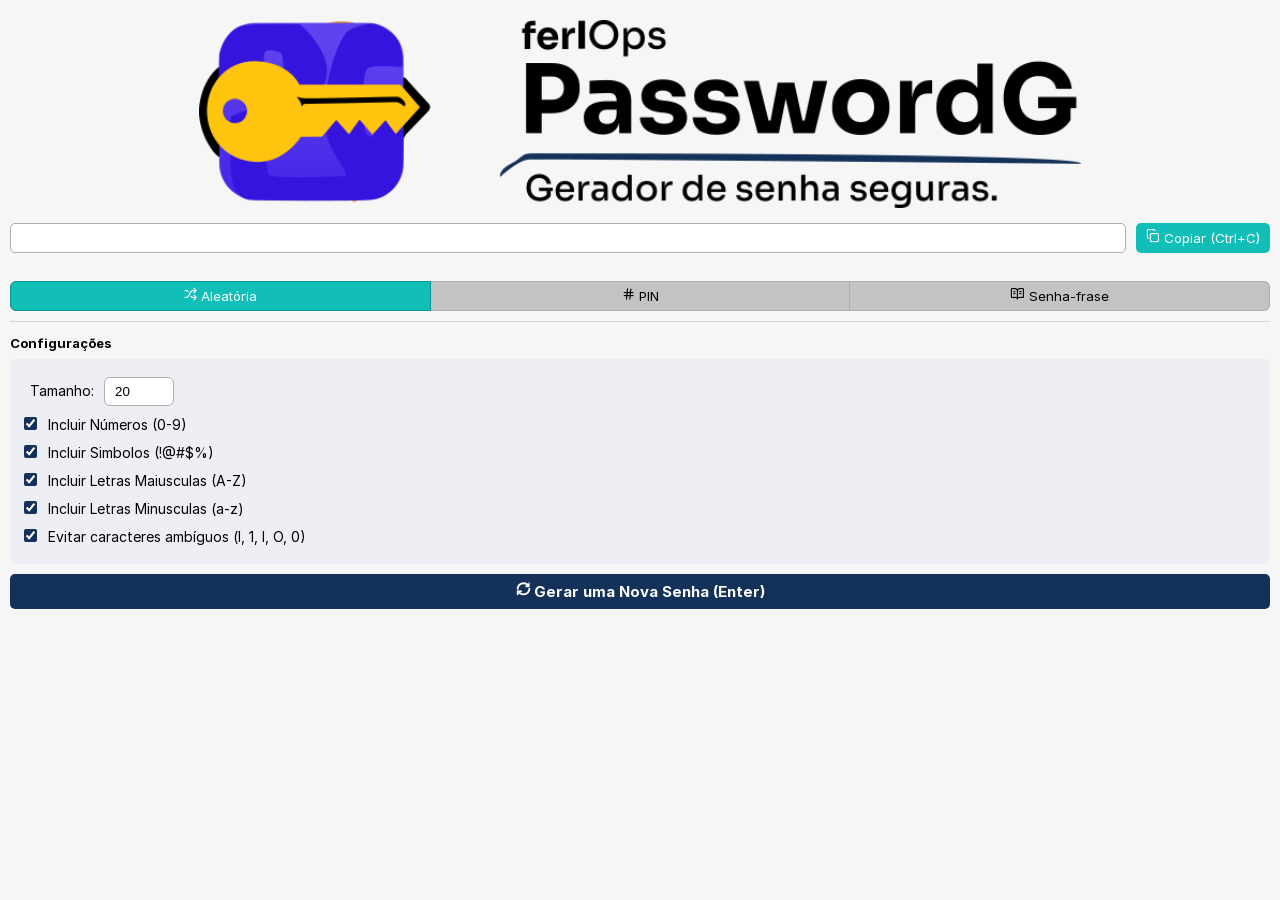
==== commit 90f2f4b3: "Finalizado a adição da aba de geração de senhas PIN na interface." ====
--- a/app/resources/index.html
+++ b/app/resources/index.html
@@ -25,7 +25,11 @@
       <div class="modo-seletor">
           <button id="btnAleatorio" class="active">
             <i class="icon-shuffle"></i>
-            Senha Aleatório
+            Aleatória
+          </button>
+          <button id="btnPin">
+            <i class="icon-hash"></i>
+            PIN
           </button>
           <button id="btnPassPhase">
             <i class="icon-book-open-text"></i>
@@ -38,6 +42,9 @@
       <section class="settings">
 
           <span id="titleSection">Configurações</span>
+
+          
+
           <div class="mode-random">
               <div class="form-group">
                 <label for="tamanhoSenha">Tamanho: </label>
@@ -65,10 +72,22 @@
               </div>
           </div>
 
+          <div class="mode-pin">
+            <div class="form-group">
+                <label for="tamPínPass">Tamanho: </label>
+                <input type="number" name="tamPínPass" id="tamPínPass" min="3" max="12" value="6" class="config-pin-options">
+              </div>
+          </div>
+
+
           <div class="mode-phasepass">
             <div class="form-group">
               <label for="tamSenhaPhase">Tamanho: </label>
               <input type="number" name="tamPhasePass" id="tamPhasePass" min="5" max="15" value="5" class="config-phase-options">
+            </div>
+            <div class="form-group">
+                <input type="checkbox" name="chkSelections" id="getPhasePortugues" title="Permite gerar senhas-frase em Português" class="config-phase-options">
+                <label for="getPhasePortugues">Incluir Palavras em Português</label>
             </div>
             <div class="form-group">
                 <input type="checkbox" name="chkSelections" id="captalizeWords" title="Permite colocar cada palavra com a Primeira letra Maiusculas" class="config-phase-options" checked>
--- a/app/resources/assets/css/styles.css
+++ b/app/resources/assets/css/styles.css
@@ -120,6 +120,11 @@
     border-left: none;
 }
 
+div#app-container div.modo-seletor button#btnPin {
+    border: 1px solid #adaeb2;
+    border-left: none;
+}
+
 div#app-container div.modo-seletor button.active {
     background-color: #12beb8;
     border-color: #0b928e !important;
@@ -146,7 +151,7 @@
     background-color: #eeeff5;
 }
 
-div#app-container section.settings div.mode-phasepass {
+div#app-container section.settings div.mode-pin {
     padding: 10px;
     border: none;
     border-radius: 6px;
@@ -154,12 +159,23 @@
     display: none;
 }
 
+div#app-container section.settings div.mode-phasepass {
+    padding: 10px;
+    border: none;
+    border-radius: 6px;
+    background-color: #eeeff5;
+    display: none;
+}
+
+
 div#app-container section.settings div.mode-random div.form-group,
+div#app-container section.settings div.mode-pin div.form-group,
 div#app-container section.settings div.mode-phasepass div.form-group {
     margin: 8px 4px;
 }
 
 div#app-container section.settings div.mode-random label,
+div#app-container section.settings div.mode-pin label,
 div#app-container section.settings div.mode-phasepass label {
     padding: 0px 6px;
     font-size: 14px;
@@ -167,6 +183,7 @@
 
 
 div#app-container section.settings div.mode-random div.form-group input[type="number"],
+div#app-container section.settings div.mode-pin div.form-group input[type="number"],
 div#app-container section.settings div.mode-phasepass div.form-group input[type="number"] {
     border: 1px solid #adaeb2;
     padding: 6px 10px;
@@ -176,6 +193,10 @@
 }
 
 div#app-container section.settings div.mode-random div.form-group input[type="checkbox"] {
+    accent-color: #143159;
+}
+
+div#app-container section.settings div.mode-pin div.form-group input[type="checkbox"] {
     accent-color: #143159;
 }
 
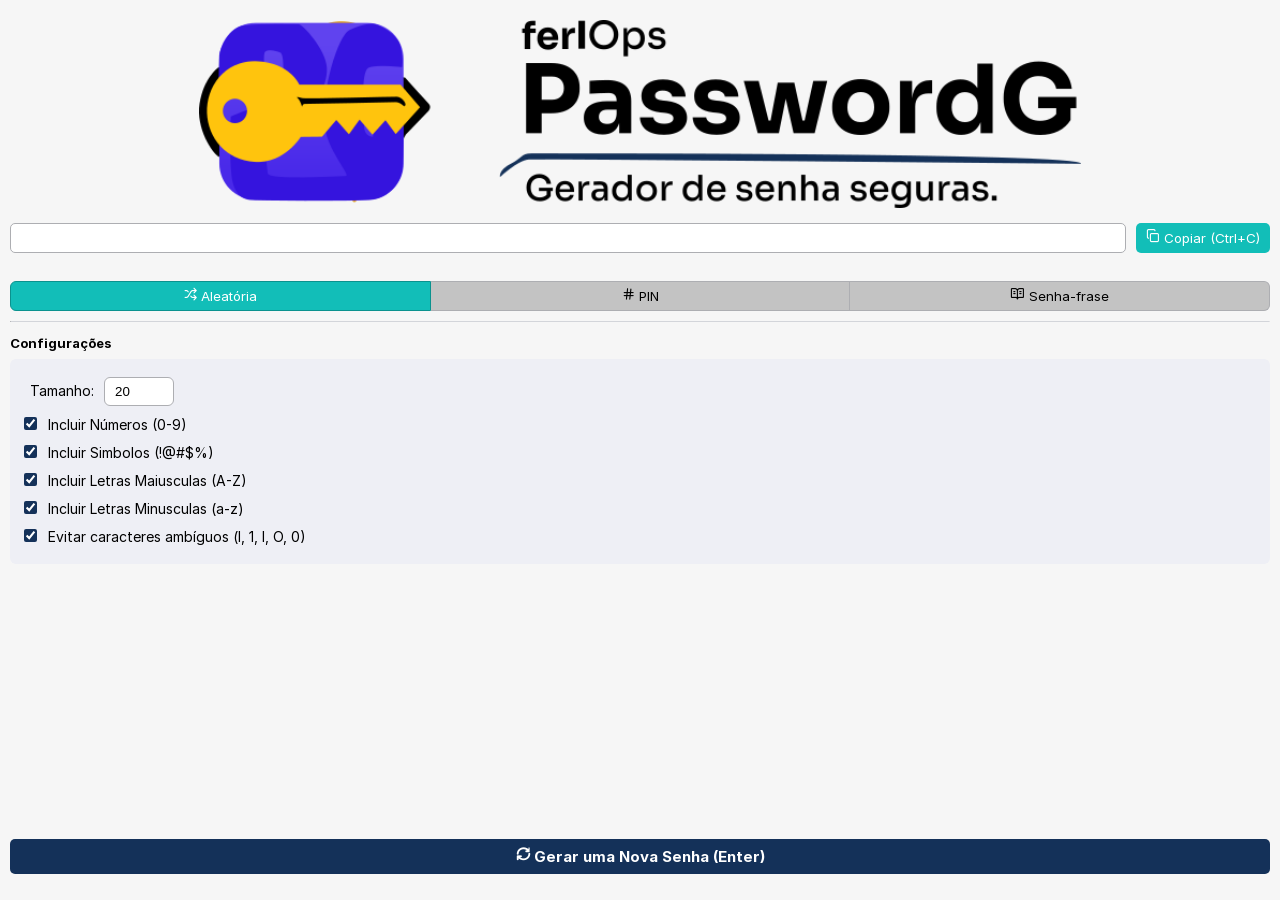
==== commit d81b7896: "Refatorando os codigo principal e removendo lixo e código morto." ====
--- a/app/resources/index.html
+++ b/app/resources/index.html
@@ -17,6 +17,8 @@
             Copiar (Ctrl+C)
           </button>
       </header>
+
+      <div class="statusForca"></div>
 
       <div class="medidor-forca-senha">
           <div id="barraForca"></div>
@@ -74,8 +76,8 @@
 
           <div class="mode-pin">
             <div class="form-group">
-                <label for="tamPínPass">Tamanho: </label>
-                <input type="number" name="tamPínPass" id="tamPínPass" min="3" max="12" value="6" class="config-pin-options">
+                <label for="tamPinPass">Tamanho: </label>
+                <input type="number" name="tamPínPass" id="tamPinPass" min="3" max="12" value="6" class="config-pin-options">
               </div>
           </div>
 
--- a/app/resources/assets/css/styles.css
+++ b/app/resources/assets/css/styles.css
@@ -137,6 +137,10 @@
     margin: 5px 0;
 }
 
+div#app-container div.statusForca p{
+    font-size: 14px;
+}
+
 div#app-container section.settings span#titleSection {
     font-weight: bold;
     display: flex;
@@ -207,7 +211,7 @@
 
 div#app-container button#btnGerar {
     font-family: 'inter';
-    margin-top: 10px;
+    margin-top: auto;
     background-color: #143159;
     padding: 8px 10px;
     border: none;
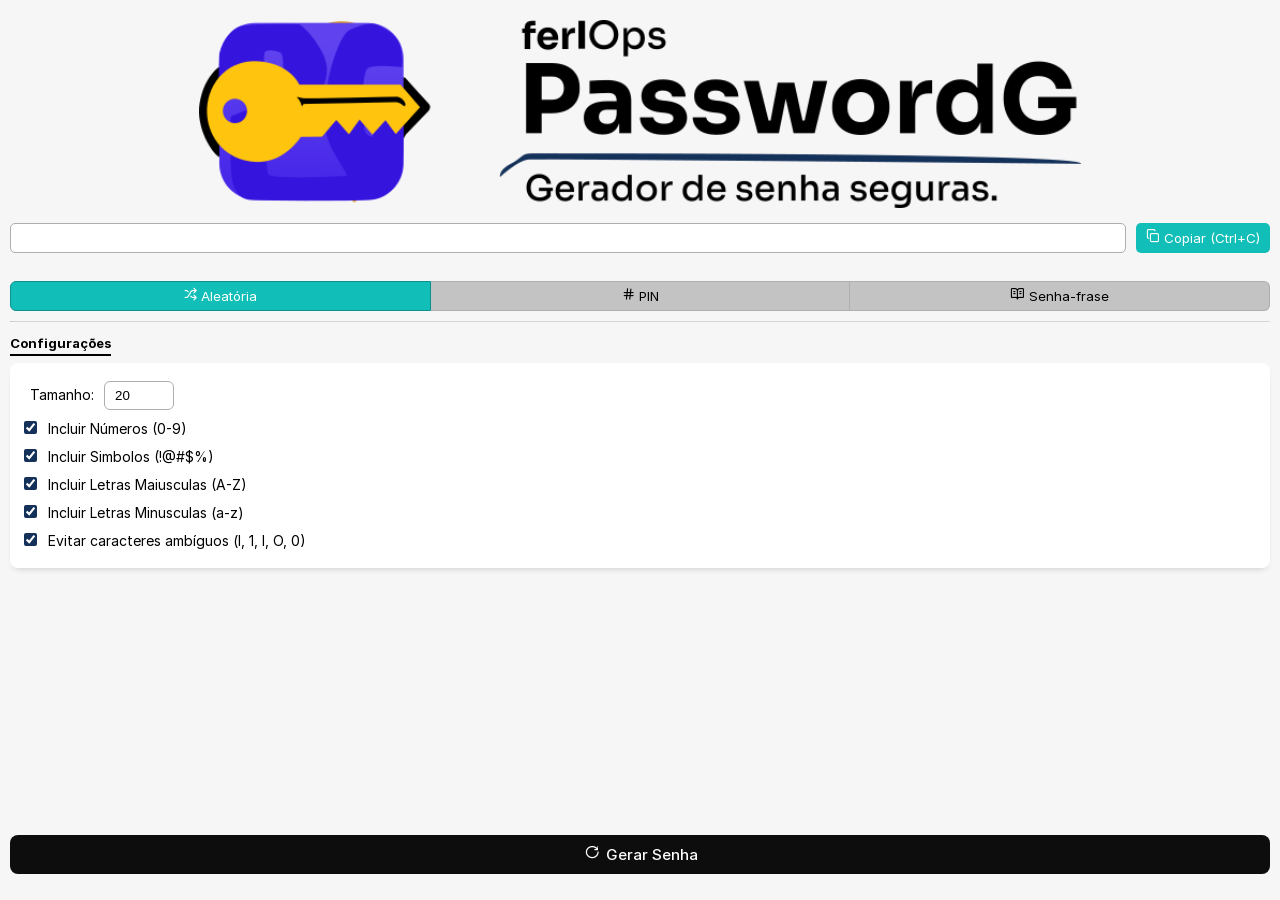
==== commit ea4961df: "Fazendo melhorias na interface" ====
--- a/app/resources/index.html
+++ b/app/resources/index.html
@@ -97,7 +97,7 @@
             </div>
              <div class="form-group">
                 <input type="checkbox" name="chkSelections" id="incNumbs" title="Permite um numero a cada palavra" class="config-phase-options" checked>
-                <label for="captalizeWords">Incluir Numeros</label>
+                <label for="captalizeWords">Incluir Números</label>
             </div>
 
           </div>
@@ -106,8 +106,8 @@
       </section>
 
       <button id="btnGerar">
-        <i class="icon-refresh-cw"></i>
-          Gerar uma Nova Senha (Enter)
+        <i class="icon-rotate-cw"></i>
+          Gerar Senha 
       </button>
 
       <div id="aboutapp"></div>
--- a/app/resources/assets/css/styles.css
+++ b/app/resources/assets/css/styles.css
@@ -138,21 +138,26 @@
 }
 
 div#app-container div.statusForca p{
+    color: #2b2b2b;
     font-size: 14px;
 }
 
 div#app-container section.settings span#titleSection {
     font-weight: bold;
     display: flex;
-    margin: 8px 0;
+    margin: 8px 0 12px 0;
     font-size: 13px;
+    text-decoration: underline;
+    text-underline-offset: 6px;
+    text-decoration-thickness: 2px;
 }
 
 div#app-container section.settings div.mode-random {
     padding: 10px;
     border: none;
-    border-radius: 6px;
-    background-color: #eeeff5;
+    border-radius: 8px;
+    background-color: #fff;
+    box-shadow: 0 4px 7px -4px rgba(0, 0, 0, 0.20);
 }
 
 div#app-container section.settings div.mode-pin {
@@ -212,14 +217,18 @@
 div#app-container button#btnGerar {
     font-family: 'inter';
     margin-top: auto;
-    background-color: #143159;
-    padding: 8px 10px;
-    border: none;
-    border-radius: 5px;
+    background-color: #0d0d0d;
+    padding: 10px 10px;
+    border: none;
+    border-radius: 8px;
     color: #FFF;
-    font-weight: bold;
-    font-weight: 700;
+    font-weight: 500;
     font-size: 15px;
+    outline: none;
+}
+
+div#app-container button#btnGerar i {
+    margin: 0px 3px;
 }
 
 div#app-container div#aboutapp {
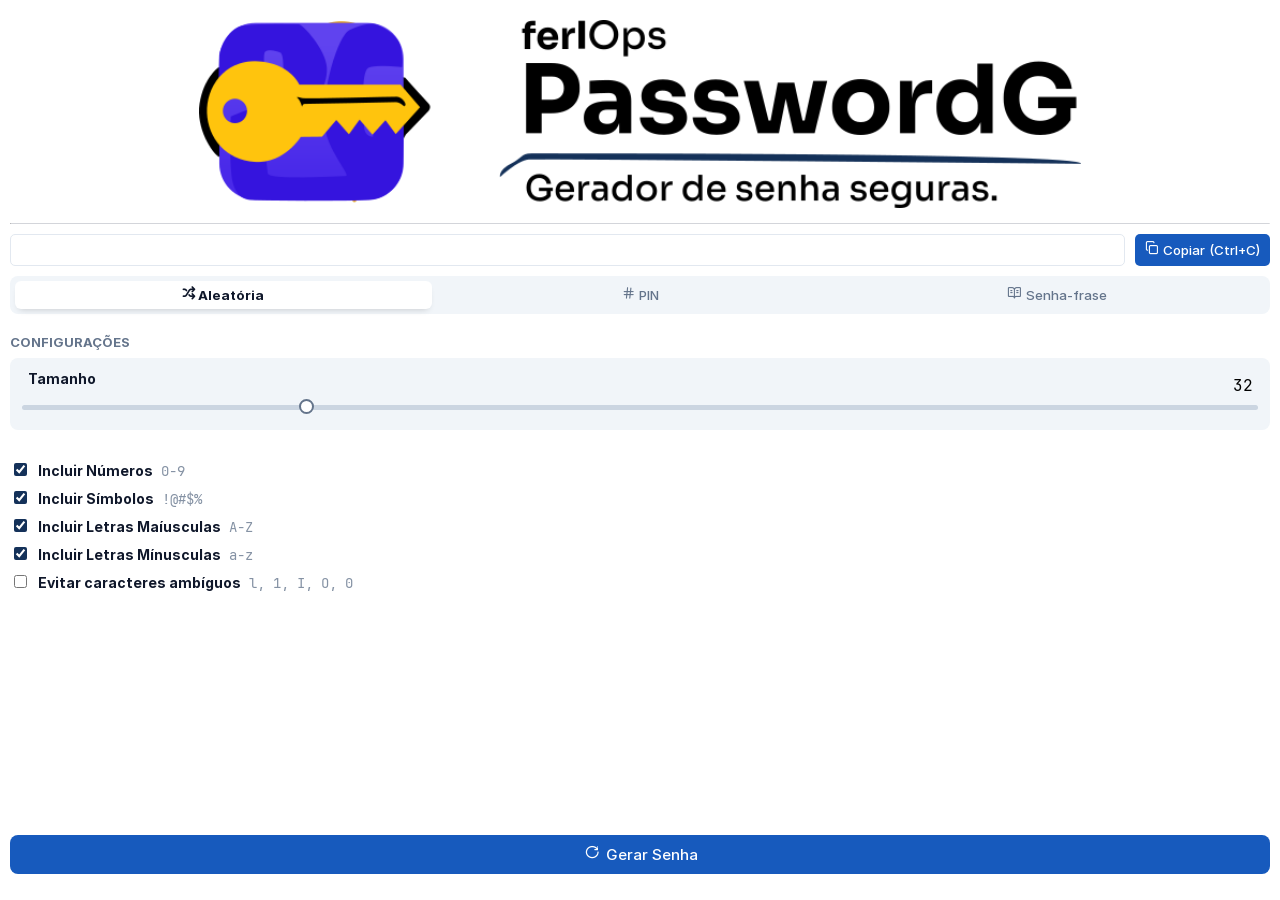
==== commit 3a97c816: "Atualizando itens da interface tornando mais intuitiva e objetiva" ====
--- a/app/resources/index.html
+++ b/app/resources/index.html
@@ -10,6 +10,7 @@
    
     <div id="app-container">
         <img width="350px" src="assets/images/logo-top-banner.webp" id="banner-passwordg-logo" alt="banner-logo">
+        <hr>
       <header>
           <input type="text" readonly name="passwordSaida" id="passwordSaida">
           <button id="btnCopiar">
@@ -18,12 +19,9 @@
           </button>
       </header>
 
-      <div class="statusForca"></div>
-
-      <div class="medidor-forca-senha">
-          <div id="barraForca"></div>
-      </div>
-
+      
+      
+     
       <div class="modo-seletor">
           <button id="btnAleatorio" class="active">
             <i class="icon-shuffle"></i>
@@ -39,38 +37,41 @@
           </button>
       </div>
 
-      <hr>
 
       <section class="settings">
 
-          <span id="titleSection">Configurações</span>
+          <span id="titleSection">CONFIGURAÇÕES</span>
 
           
 
           <div class="mode-random">
-              <div class="form-group">
-                <label for="tamanhoSenha">Tamanho: </label>
-                <input type="number" name="txtSenhaTamanho" id="tamanhoSenha" min="12" max="100" value="20" class="config-options">
+              <div class="length-control">
+                <div class="label-control">
+                  <label for="">Tamanho</label>
+                  <span id="length-value" class="length-badge">32</span>
+                </div>
+                <input type="range" name="txtSenhaTamanho" id="tamanhoSenha" min="12" max="100" value="32" class="range-length-psswd">
               </div>
+
               <div class="form-group">
                 <input type="checkbox" name="chkSelections" id="includeNumbers" class="config-options" checked>
-                <label for="includeNumbers">Incluir Números (0-9)</label>
+                <label for="includeNumbers">Incluir Números <span>0-9</span></label>
               </div>
               <div class="form-group">
                 <input type="checkbox" name="chkSelections" id="includeSymbols" class="config-options" checked>
-                <label for="includeSymbols">Incluir Simbolos (!@#$%)</label>
+                <label for="includeSymbols">Incluir Símbolos <span>!@#$%</span></label>
               </div>
               <div class="form-group">
                 <input type="checkbox" name="chkSelections" id="includeUppercase" class="config-options" checked>
-                <label for="includeUppercase">Incluir Letras Maiusculas (A-Z)</label>
+                <label for="includeUppercase">Incluir Letras Maíusculas <span>A-Z</span></label>
               </div>
               <div class="form-group">
                 <input type="checkbox" name="chkSelections" id="includeLowerCase" class="config-options" checked>
-                <label for="includeLowerCase">Incluir Letras Minusculas (a-z)</label>
+                <label for="includeLowerCase">Incluir Letras Mínusculas <span>a-z</span></label>
               </div>
               <div class="form-group">
-                <input type="checkbox" name="chkSelections" id="evitarAmbiguos" class="config-options" checked>
-                <label for="evitarAmbiguos">Evitar caracteres ambíguos (l, 1, I, O, 0)</label>
+                <input type="checkbox" name="chkSelections" id="evitarAmbiguos" class="config-options">
+                <label for="evitarAmbiguos">Evitar caracteres ambíguos <span>l, 1, I, O, 0</span></label>
               </div>
           </div>
 
@@ -105,6 +106,12 @@
 
       </section>
 
+      <div class="medidor-forca-senha">
+        <div id="barraForca"></div>
+      </div>
+      
+      <div class="statusForca"></div>
+
       <button id="btnGerar">
         <i class="icon-rotate-cw"></i>
           Gerar Senha 
--- a/app/resources/assets/css/styles.css
+++ b/app/resources/assets/css/styles.css
@@ -22,8 +22,14 @@
     font-weight: 700;
 }
 
+@font-face {
+    font-family: 'JBrainMono';
+    src: url('fonts/JetBrainsMono-Regular.woff2');
+    font-weight: 700;
+}
+
 body {
-    background-color: #f6f6f6;
+    background-color: #FFF;
     font-family: 'inter', Arial, Helvetica, sans-serif;
     margin: 0;
     padding: 10px;
@@ -61,8 +67,8 @@
 
 div#app-container header input {
     flex: 1;
-    font-family: 'inter';
-    border: 1px solid #adaeb2;
+    font-family: 'JBrainMono';
+    border: 1px solid #e2e8f0;
     border-radius: 5px;
     outline: none;
     padding: 6px 10px;
@@ -70,11 +76,12 @@
 
 div#app-container header button {
     font-family: 'inter';
-    background-color: #12beb8;
+    background-color: #175ABD;
     padding: 6px 10px;
     border: none;
     border-radius: 5px;
     color: #FFF;
+    font-weight: 500;
 }
 
 div.medidor-forca-senha {
@@ -95,40 +102,42 @@
     display: flex;
     width: 100%;
     margin: 5px 0;
+    padding: 5px;
+    background-color: #F1F5F9;
+    border-radius: 8px;
 }
 
 div#app-container div.modo-seletor button {
     flex: 1;
     font-family: 'inter';
     padding: 6px 10px;
-    background-color: #c3c3c3;
-}
+    background: transparent;
+    color: #64748b;
+}
+
+div#app-container div.modo-seletor button:hover {
+    color: #000;
+}
+
 div#app-container div.modo-seletor button i.icon-book-open-text {
     margin-top: 20px;
 }
 
-div#app-container div.modo-seletor button#btnAleatorio {
-    border: 1px solid #adaeb2;
-    border-top-left-radius: 6px;
-    border-bottom-left-radius: 6px;
-}
-
-div#app-container div.modo-seletor button#btnPassPhase {
-    border: 1px solid #adaeb2;
-    border-top-right-radius: 6px;
-    border-bottom-right-radius: 6px;
-    border-left: none;
-}
-
+div#app-container div.modo-seletor button#btnAleatorio, 
+div#app-container div.modo-seletor button#btnPassPhase,
 div#app-container div.modo-seletor button#btnPin {
-    border: 1px solid #adaeb2;
-    border-left: none;
-}
+    font-weight: 500;
+    border: none;
+    border-radius: 6px;
+}
+
 
 div#app-container div.modo-seletor button.active {
-    background-color: #12beb8;
+    background-color: #FFF;
     border-color: #0b928e !important;
-    color: #FFF;
+    color: #0f172a;
+    font-weight: bold !important;
+    box-shadow: 0 4px 7px -4px rgba(0, 0, 0, 0.20);
 }
 
 div#app-container hr {
@@ -137,27 +146,32 @@
     margin: 5px 0;
 }
 
+div#app-container div.statusForca {
+    margin-bottom: 15px;
+}
+
 div#app-container div.statusForca p{
     color: #2b2b2b;
     font-size: 14px;
 }
 
+div#app-container section.settings {
+    margin-bottom: 15px;
+}
+
 div#app-container section.settings span#titleSection {
     font-weight: bold;
     display: flex;
-    margin: 8px 0 12px 0;
+    margin: 15px 0 8px 0;
     font-size: 13px;
-    text-decoration: underline;
-    text-underline-offset: 6px;
-    text-decoration-thickness: 2px;
+    color: #64748b;
+
 }
 
 div#app-container section.settings div.mode-random {
-    padding: 10px;
     border: none;
     border-radius: 8px;
     background-color: #fff;
-    box-shadow: 0 4px 7px -4px rgba(0, 0, 0, 0.20);
 }
 
 div#app-container section.settings div.mode-pin {
@@ -174,6 +188,52 @@
     border-radius: 6px;
     background-color: #eeeff5;
     display: none;
+}
+
+div#app-container section.settings div.mode-random div.length-control {
+    margin-bottom: 30px;
+    background-color: #F1F5F9;
+    border-radius: 8px;
+    padding: 12px;
+}
+
+div#app-container section.settings div.mode-random div.length-control div.label-control {
+    display: flex;
+    justify-content: space-between;
+}
+
+div#app-container section.settings div.mode-random div.length-control input[type="range"] {
+    display: flex;
+    flex-direction: column;
+    margin: 4px 0 8px 0;
+}
+
+div#app-container section.settings div.mode-random div.length-control span#length-value {
+    padding: 5px;
+    font-family: 'JBrainMono';
+}
+
+.range-length-psswd {
+    -webkit-appearance: none;
+    appearance: none;
+    width: 100%;
+    height: 5px;
+    background: #cbd5e1;
+    border-radius: 999px;
+    outline: none;
+    margin: 3px 10px 0 0px;
+}
+
+.range-length-psswd::-webkit-slider-thumb {
+    -webkit-appearance: none;
+    appearance: none;
+    width: 15px;
+    height: 15px;
+    background: #FFF;
+    border: 2px solid #64748b;
+    border-radius: 50%;
+    cursor: pointer;
+    margin-top: -6px;
 }
 
 
@@ -188,6 +248,16 @@
 div#app-container section.settings div.mode-phasepass label {
     padding: 0px 6px;
     font-size: 14px;
+    font-weight: bold;
+    color: #0f172a;
+}
+
+div#app-container section.settings div.mode-random label span,
+div#app-container section.settings div.mode-pin label span,
+div#app-container section.settings div.mode-phasepass label span {
+    font-family: 'JBrainMono';
+    margin-left: 5px;
+    color: #8592A4;
 }
 
 
@@ -217,7 +287,7 @@
 div#app-container button#btnGerar {
     font-family: 'inter';
     margin-top: auto;
-    background-color: #0d0d0d;
+    background-color: #175ABD;
     padding: 10px 10px;
     border: none;
     border-radius: 8px;
